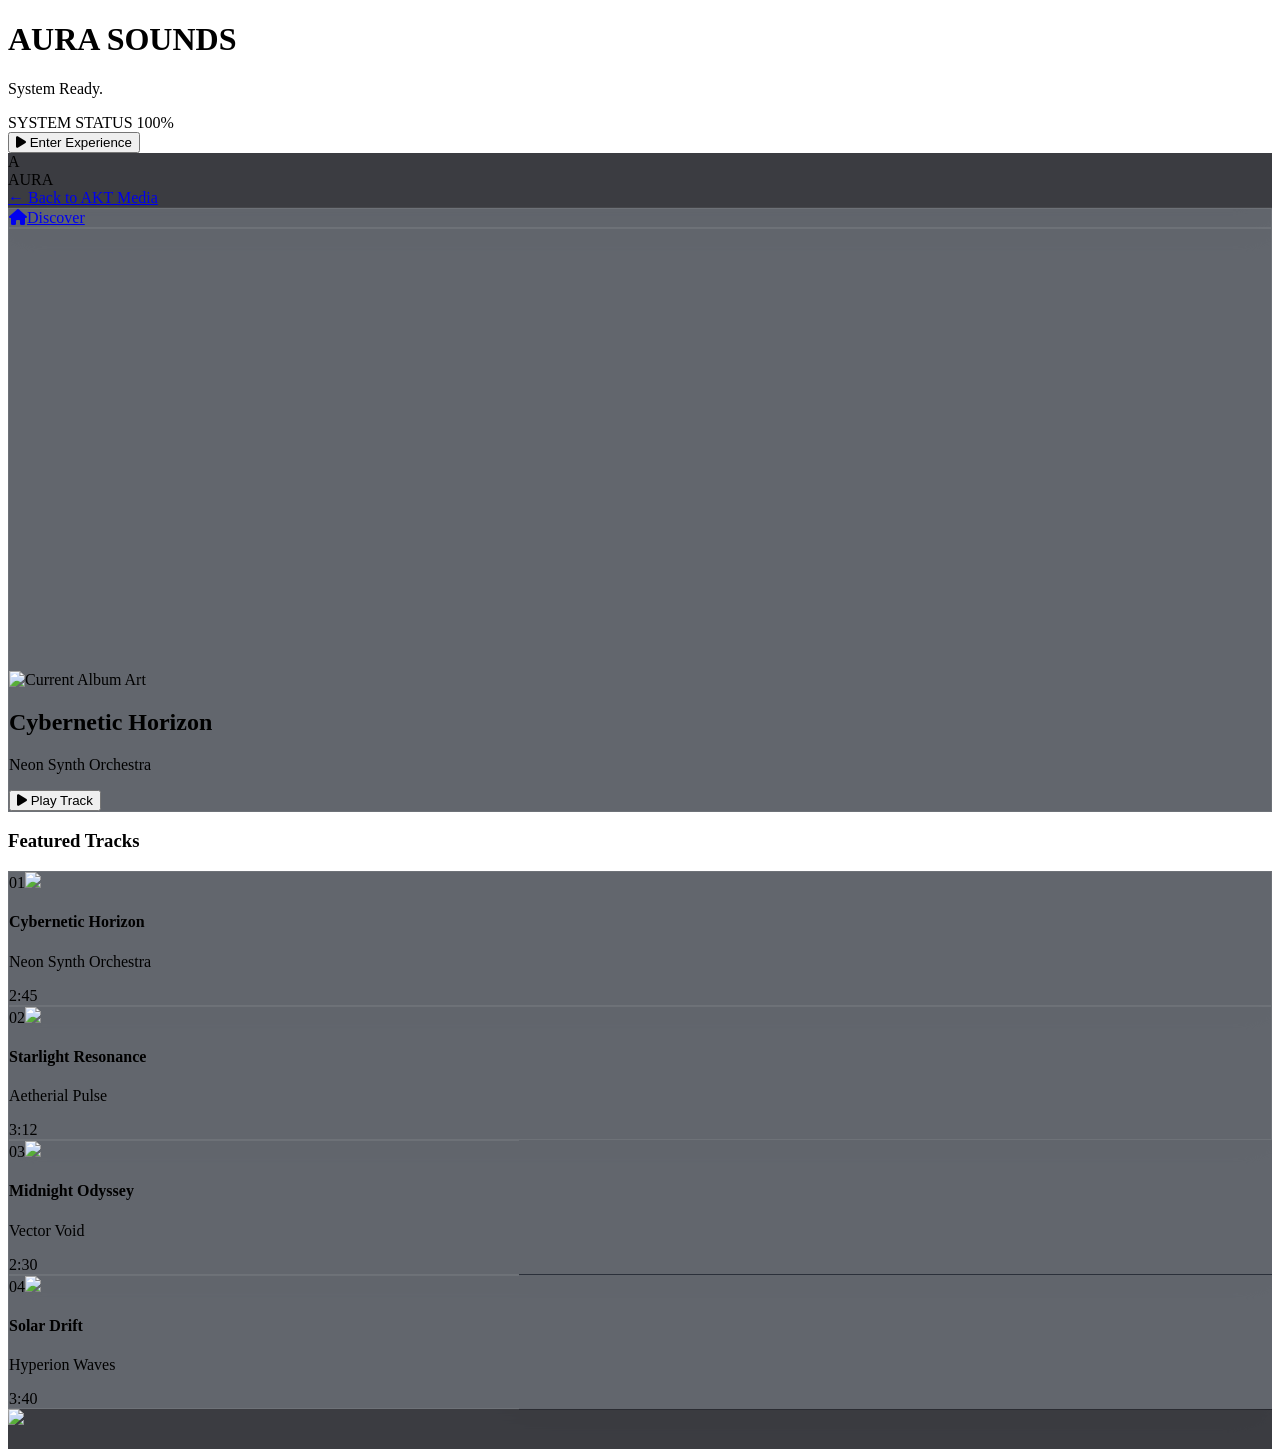
==== sample.html @ 7e00b852 "Add sample player" ====
﻿<!DOCTYPE html>
<html lang="en" class="h-full">
<head>
    <meta charset="UTF-8">
    <meta name="viewport" content="width=device-width, initial-scale=1.0">
    <title>AURA // Immersive Audio Portal</title>
    <script src="https://cdn.tailwindcss.com"></script>
    <link rel="stylesheet" href="https://cdnjs.cloudflare.com/ajax/libs/font-awesome/6.4.0/css/all.min.css">
    <link rel="preconnect" href="https://fonts.googleapis.com">
    <link rel="preconnect" href="https://fonts.gstatic.com" crossorigin>
    <link href="https://fonts.googleapis.com/css2?family=Plus+Jakarta+Sans:wght@300;400;500;600;700;800&display=swap" rel="stylesheet">
    <script>
        tailwind.config = {
            theme: {
                extend: {
                    colors: {
                        neonGreen: '#00ff88',
                        neonCyan: '#00e5ff',
                        neonPurple: '#a855f7',
                        darkBase: '#090a0f',
                        darkCard: 'rgba(18, 22, 36, 0.7)',
                    },
                    fontFamily: { sans: ['Plus Jakarta Sans', 'sans-serif'] },
                    animation: {
                        'spin-slow': 'spin 12s linear infinite',
                        'pulse-glow': 'pulseGlow 2s ease-in-out infinite alternate',
                    },
                    keyframes: {
                        pulseGlow: {
                            '0%': { filter: 'drop-shadow(0 0 10px rgba(0,255,136,0.3))' },
                            '100%': { filter: 'drop-shadow(0 0 25px rgba(0,229,255,0.8))' }
                        }
                    }
                }
            }
        }
    </script>
    <style>
        ::-webkit-scrollbar { width: 6px; }
        ::-webkit-scrollbar-track { background: rgba(10, 12, 18, 0.8); }
        ::-webkit-scrollbar-thumb { background: #1e293b; border-radius: 9999px; }
        ::-webkit-scrollbar-thumb:hover { background: #00ff88; }
        .glass-panel { background: rgba(15, 20, 32, 0.65); backdrop-filter: blur(16px); -webkit-backdrop-filter: blur(16px); border: 1px solid rgba(255, 255, 255, 0.08); }
        .glass-nav { background: rgba(10, 12, 18, 0.8); backdrop-filter: blur(20px); border-bottom: 1px solid rgba(255, 255, 255, 0.05); }
        .loader-bar { animation: equalizer 1s ease-in-out infinite alternate; }
        .loader-bar:nth-child(1) { animation-delay: 0.1s; }
        .loader-bar:nth-child(2) { animation-delay: 0.4s; }
        .loader-bar:nth-child(3) { animation-delay: 0.2s; }
        .loader-bar:nth-child(4) { animation-delay: 0.5s; }
        .loader-bar:nth-child(5) { animation-delay: 0.3s; }
        @keyframes equalizer { 0% { height: 12%; } 100% { height: 100%; } }
        .ambient-bg { position: fixed; width: 100vw; height: 100vh; top: 0; left: 0; z-index: 0; overflow: hidden; pointer-events: none; }
        .glow-orb { position: absolute; border-radius: 50%; filter: blur(100px); opacity: 0.15; }
        .paused-spin { animation-play-state: paused !important; }
        input[type="range"] { -webkit-appearance: none; background: rgba(255, 255, 255, 0.1); border-radius: 9999px; height: 4px; }
        input[type="range"]::-webkit-slider-thumb { -webkit-appearance: none; height: 12px; width: 12px; border-radius: 50%; background: #00ff88; cursor: pointer; box-shadow: 0 0 10px rgba(0, 255, 136, 0.8); }
    </style>
</head>
<body class="bg-darkBase text-slate-100 font-sans h-full overflow-hidden select-none">
    <!-- Ambient Background -->
    <div class="ambient-bg">
        <div id="orb-1" class="glow-orb bg-neonGreen w-[500px] h-[500px] -top-32 -left-32"></div>
        <div id="orb-2" class="glow-orb bg-neonCyan w-[600px] h-[600px] -bottom-32 -right-32"></div>
        <div id="orb-3" class="glow-orb bg-neonPurple w-[400px] h-[400px] top-1/2 left-1/2 -translate-x-1/2 -translate-y-1/2"></div>
    </div>
    <!-- Loading Overlay -->
    <div id="loading-overlay" class="fixed inset-0 z-50 flex flex-col items-center justify-center bg-darkBase/95 backdrop-blur-2xl transition-opacity duration-1000">
        <div class="relative flex flex-col items-center max-w-md w-full px-6">
            <div class="relative mb-10 flex items-center justify-center">
                <div class="absolute w-48 h-48 rounded-full border border-neonGreen/20 animate-ping opacity-75"></div>
                <div class="absolute w-64 h-64 rounded-full border border-neonCyan/20 animate-pulse"></div>
                <div id="loader-vinyl" class="relative w-40 h-40 rounded-full bg-slate-900 border-4 border-slate-800 shadow-2xl flex items-center justify-center animate-spin-slow shadow-[0_0_40px_rgba(0,255,136,0.15)]">
                    <div class="absolute inset-2 rounded-full border border-slate-800/80"></div>
                    <div class="absolute inset-5 rounded-full border border-slate-800/80"></div>
                    <div class="absolute inset-8 rounded-full border border-slate-800/80"></div>
                    <div class="absolute inset-11 rounded-full border border-slate-800/80"></div>
                    <div class="w-14 h-14 rounded-full bg-gradient-to-tr from-neonGreen to-neonCyan flex items-center justify-center p-0.5">
                        <div class="w-full h-full rounded-full bg-slate-950 flex items-center justify-center">
                            <div class="w-3 h-3 rounded-full bg-white"></div>
                        </div>
                    </div>
                </div>
                <div class="absolute bottom-[-15px] flex items-end justify-center gap-1.5 h-10 px-4 py-1 rounded-full bg-slate-950/80 border border-slate-800">
                    <div class="loader-bar w-1 bg-neonGreen rounded-full"></div>
                    <div class="loader-bar w-1 bg-neonCyan rounded-full"></div>
                    <div class="loader-bar w-1 bg-neonGreen rounded-full"></div>
                    <div class="loader-bar w-1 bg-neonPurple rounded-full"></div>
                    <div class="loader-bar w-1 bg-neonCyan rounded-full"></div>
                </div>
            </div>
            <h1 class="text-3xl font-extrabold tracking-widest text-transparent bg-clip-text bg-gradient-to-r from-neonGreen via-neonCyan to-white mb-2">AURA SOUNDS</h1>
            <p id="loader-status" class="text-xs uppercase tracking-widest text-slate-400 font-semibold mb-8">Synthesizing Audio Context...</p>
            <div class="w-full bg-slate-800/60 rounded-full h-2.5 mb-4 p-0.5 overflow-hidden border border-slate-700/50 shadow-inner">
                <div id="loader-progress-bar" class="bg-gradient-to-r from-neonGreen to-neonCyan h-full rounded-full w-0 transition-all duration-300 shadow-[0_0_12px_rgba(0,255,136,0.8)]"></div>
            </div>
            <div class="flex justify-between w-full text-xs font-mono text-slate-400 mb-8">
                <span>SYSTEM STATUS</span>
                <span id="loader-percentage" class="text-neonGreen font-bold">0%</span>
            </div>
            <button id="enter-btn" class="hidden opacity-0 transform translate-y-4 transition-all duration-500 w-full py-4 rounded-xl bg-gradient-to-r from-neonGreen to-neonCyan text-slate-950 font-bold tracking-wider uppercase shadow-[0_0_30px_rgba(0,255,136,0.4)] hover:shadow-[0_0_40px_rgba(0,229,255,0.7)] hover:scale-[1.02] active:scale-[0.98]">
                <i class="fa-solid fa-play mr-2"></i> Enter Experience
            </button>
        </div>
    </div>
    <!-- Main App -->
    <div id="app-container" class="relative z-10 flex flex-col h-screen opacity-0 transition-opacity duration-1000">
        <header class="glass-nav h-16 px-6 flex items-center justify-between shrink-0">
            <div class="flex items-center gap-3">
                <div class="w-8 h-8 rounded-lg bg-gradient-to-tr from-neonGreen to-neonCyan flex items-center justify-center text-slate-950 font-black text-sm">A</div>
                <span class="font-bold text-lg tracking-wider bg-clip-text text-transparent bg-gradient-to-r from-white to-slate-400">AURA</span>
            </div>
            <div class="flex items-center gap-4">
                <a href="/" class="text-xs text-slate-400 hover:text-neonGreen transition-colors">← Back to AKT Media</a>
            </div>
        </header>
        <div class="flex flex-1 overflow-hidden">
            <aside class="w-20 lg:w-64 glass-panel border-r-0 border-y-0 flex flex-col justify-between py-6 px-4 shrink-0">
                <nav class="space-y-2">
                    <a href="#" class="flex items-center gap-4 px-3 py-3 rounded-xl bg-gradient-to-r from-neonGreen/10 to-transparent text-neonGreen font-semibold border-l-2 border-neonGreen">
                        <i class="fa-solid fa-house text-lg w-6 text-center"></i><span class="hidden lg:inline text-sm">Discover</span>
                    </a>
                </nav>
            </aside>
            <main class="flex-1 overflow-y-auto p-4 md:p-8 space-y-8">
                <section class="relative rounded-3xl overflow-hidden glass-panel border border-slate-800/80 p-6 md:p-8 flex flex-col md:flex-row gap-8 items-center">
                    <canvas id="canvas-visualizer" class="absolute inset-0 w-full h-full pointer-events-none opacity-40 z-0"></canvas>
                    <div class="relative z-10 group shrink-0">
                        <div id="main-album-wrapper" class="relative w-48 h-48 md:w-56 md:h-56 rounded-2xl overflow-hidden shadow-[0_10px_30px_rgba(0,0,0,0.8)] border border-slate-700/50">
                            <img id="main-album-art" src="https://images.unsplash.com/photo-1614613535308-eb5fbd3d2c17?w=500&auto=format&fit=crop&q=80" alt="Current Album Art" class="w-full h-full object-cover">
                        </div>
                        <div id="hero-vinyl" class="absolute -right-8 top-1/2 -translate-y-1/2 w-44 h-44 rounded-full bg-slate-950 border-2 border-slate-800 -z-10 animate-spin-slow paused-spin hidden sm:block">
                            <div class="w-12 h-12 rounded-full bg-neonGreen/80 absolute top-1/2 left-1/2 -translate-x-1/2 -translate-y-1/2 border-2 border-slate-900"></div>
                        </div>
                    </div>
                    <div class="relative z-10 flex-1 text-center md:text-left space-y-3">
                        <h2 id="hero-track-title" class="text-2xl md:text-4xl font-extrabold tracking-tight text-white">Cybernetic Horizon</h2>
                        <p id="hero-track-artist" class="text-slate-400 font-medium text-sm md:text-base">Neon Synth Orchestra</p>
                        <button id="hero-action-play" class="px-6 py-3 rounded-full bg-gradient-to-r from-neonGreen to-neonCyan text-slate-950 font-bold text-xs uppercase tracking-wider shadow-[0_0_20px_rgba(0,255,136,0.3)]">
                            <i class="fa-solid fa-play mr-2"></i> Play Track
                        </button>
                    </div>
                </section>
                <section class="space-y-4">
                    <div class="flex items-center justify-between">
                        <h3 class="text-lg font-bold text-white tracking-wide">Featured Tracks</h3>
                    </div>
                    <div class="grid grid-cols-1 gap-2" id="playlist-container"></div>
                </section>
            </main>
        </div>
        <footer class="glass-nav h-24 px-4 md:px-8 flex items-center justify-between shrink-0 z-20 border-t border-slate-800/80">
            <div class="flex items-center gap-4 w-1/4 min-w-[180px]">
                <img id="player-thumb" src="https://images.unsplash.com/photo-1614613535308-eb5fbd3d2c17?w=150&auto=format&fit=crop&q=80" class="w-14 h-14 rounded-xl object-cover border border-slate-800 shrink-0">
                <div class="overflow-hidden">
                    <h4 id="player-title" class="text-sm font-bold text-white truncate">Cybernetic Horizon</h4>
                    <p id="player-artist" class="text-xs text-slate-400 truncate">Neon Synth Orchestra</p>
                </div>
            </div>
            <div class="flex flex-col items-center justify-center gap-2 w-2/4 max-w-xl">
                <div class="flex items-center gap-6">
                    <button id="prev-btn" class="text-slate-300 hover:text-white"><i class="fa-solid fa-backward-step"></i></button>
                    <button id="main-play-btn" class="w-11 h-11 rounded-full bg-gradient-to-r from-neonGreen to-neonCyan text-slate-950 flex items-center justify-center"><i class="fa-solid fa-play ml-0.5"></i></button>
                    <button id="next-btn" class="text-slate-300 hover:text-white"><i class="fa-solid fa-forward-step"></i></button>
                </div>
                <div class="flex items-center gap-3 w-full text-[11px] font-mono text-slate-400">
                    <span id="current-time">0:00</span>
                    <input id="seek-bar" type="range" min="0" max="100" value="0" class="w-full">
                    <span id="total-duration">0:00</span>
                </div>
            </div>
            <div class="flex items-center justify-end gap-3 w-1/4 min-w-[140px]">
                <button id="mute-btn" class="text-slate-400"><i id="volume-icon" class="fa-solid fa-volume-high"></i></button>
                <input id="volume-slider" type="range" min="0" max="1" step="0.01" value="0.7" class="w-20 hidden sm:block">
            </div>
        </footer>
    </div>
    <audio id="audio-player" crossorigin="anonymous"></audio>
    <script>
        const PLAYLIST = [
            { id: 1, title: "Cybernetic Horizon", artist: "Neon Synth Orchestra", duration: "2:45", cover: "https://images.unsplash.com/photo-1614613535308-eb5fbd3d2c17?w=600&auto=format&fit=crop&q=80", color: "#00ff88", src: "https://cdn.pixabay.com/download/audio/2022/03/15/audio_c8c8a73467.mp3?filename=synthwave-80s-110045.mp3" },
            { id: 2, title: "Starlight Resonance", artist: "Aetherial Pulse", duration: "3:12", cover: "https://images.unsplash.com/photo-1518709268805-4e9042af9f23?w=600&auto=format&fit=crop&q=80", color: "#00e5ff", src: "https://cdn.pixabay.com/download/audio/2022/01/18/audio_d0a13f69d2.mp3?filename=electronic-future-beats-117997.mp3" },
            { id: 3, title: "Midnight Odyssey", artist: "Vector Void", duration: "2:30", cover: "https://images.unsplash.com/photo-1508700115892-45ecd05ae2ad?w=600&auto=format&fit=crop&q=80", color: "#a855f7", src: "https://cdn.pixabay.com/download/audio/2022/10/14/audio_9939f792cb.mp3?filename=cyberpunk-2099-10701.mp3" },
            { id: 4, title: "Solar Drift", artist: "Hyperion Waves", duration: "3:40", cover: "https://images.unsplash.com/photo-1511671782779-c97d3d27a1d4?w=600&auto=format&fit=crop&q=80", color: "#ff007f", src: "https://cdn.pixabay.com/download/audio/2022/05/27/audio_1808fbf07a.mp3?filename=retrowave-synthwave-112574.mp3" }
        ];
        let currentTrackIndex=0,isPlaying=false,audioCtx=null,analyser=null,sourceNode=null,vizMode=0;
        const loadingOverlay=document.getElementById('loading-overlay'),loaderProgressBar=document.getElementById('loader-progress-bar'),loaderPercentage=document.getElementById('loader-percentage'),loaderStatus=document.getElementById('loader-status'),enterBtn=document.getElementById('enter-btn'),appContainer=document.getElementById('app-container'),audioPlayer=document.getElementById('audio-player'),mainPlayBtn=document.getElementById('main-play-btn'),heroActionPlay=document.getElementById('hero-action-play'),prevBtn=document.getElementById('prev-btn'),nextBtn=document.getElementById('next-btn'),seekBar=document.getElementById('seek-bar'),currentTimeEl=document.getElementById('current-time'),totalDurationEl=document.getElementById('total-duration'),volumeSlider=document.getElementById('volume-slider'),muteBtn=document.getElementById('mute-btn'),volumeIcon=document.getElementById('volume-icon'),mainAlbumArt=document.getElementById('main-album-art'),heroTrackTitle=document.getElementById('hero-track-title'),heroTrackArtist=document.getElementById('hero-track-artist'),playerThumb=document.getElementById('player-thumb'),playerTitle=document.getElementById('player-title'),playerArtist=document.getElementById('player-artist'),heroVinyl=document.getElementById('hero-vinyl'),canvas=document.getElementById('canvas-visualizer'),canvasCtx=canvas.getContext('2d');
        window.addEventListener('DOMContentLoaded',()=>{renderPlaylist();setupCanvasSize();runPreloader();});
        window.addEventListener('resize',setupCanvasSize);
        function runPreloader(){let p=0;const iv=setInterval(()=>{p+=Math.floor(Math.random()*10)+5;if(p>=100){p=100;clearInterval(iv);setTimeout(()=>{enterBtn.classList.remove('hidden');setTimeout(()=>enterBtn.classList.remove('opacity-0','translate-y-4'),50);},200);}loaderProgressBar.style.width=p+'%';loaderPercentage.textContent=p+'%';if(p<40)loaderStatus.textContent='Initializing Audio Engine...';else if(p<70)loaderStatus.textContent='Loading Tracks...';else loaderStatus.textContent='System Ready.';},80);}
        enterBtn.addEventListener('click',()=>{initAudio();loadingOverlay.classList.add('opacity-0');setTimeout(()=>{loadingOverlay.classList.add('hidden');appContainer.classList.remove('opacity-0');loadTrack(0);},800);});
        function initAudio(){if(!audioCtx){const AC=window.AudioContext||window.webkitAudioContext;audioCtx=new AC();analyser=audioCtx.createAnalyser();analyser.fftSize=128;sourceNode=audioCtx.createMediaElementSource(audioPlayer);sourceNode.connect(analyser);analyser.connect(audioCtx.destination);drawViz();}}
        function setupCanvasSize(){const c=canvas.parentElement;canvas.width=c.clientWidth;canvas.height=c.clientHeight;}
        function drawViz(){requestAnimationFrame(drawViz);if(!analyser)return;const buf=analyser.frequencyBinCount,data=new Uint8Array(buf);canvasCtx.clearRect(0,0,canvas.width,canvas.height);analyser.getByteFrequencyData(data);const w=(canvas.width/buf)*2.5;let x=0;for(let i=0;i<buf;i++){const h=(data[i]/255)*canvas.height*0.8;const g=canvasCtx.createLinearGradient(0,canvas.height,0,0);g.addColorStop(0,'rgba(9,10,15,0)');g.addColorStop(0.5,PLAYLIST[currentTrackIndex].color+'44');g.addColorStop(1,PLAYLIST[currentTrackIndex].color);canvasCtx.fillStyle=g;canvasCtx.fillRect(x,canvas.height-h,w-2,h);x+=w;}}
        function renderPlaylist(){document.getElementById('playlist-container').innerHTML=PLAYLIST.map((t,i)=>`<div onclick="selectTrack(${i})" class="track-row glass-panel flex items-center justify-between p-3.5 rounded-2xl cursor-pointer hover:bg-slate-800/50 transition-all border border-slate-800/60 ${i===currentTrackIndex?'border-neonGreen/40 bg-slate-800/40':''}"><div class="flex items-center gap-4"><span class="text-xs font-mono w-4 text-center ${i===currentTrackIndex?'text-neonGreen':'text-slate-500'}">0${i+1}</span><img src="${t.cover}" class="w-10 h-10 rounded-xl object-cover"><div><h4 class="text-sm font-bold ${i===currentTrackIndex?'text-neonGreen':'text-white'}">${t.title}</h4><p class="text-xs text-slate-400">${t.artist}</p></div></div><span class="text-xs font-mono text-slate-500">${t.duration}</span></div>`).join('');}
        function loadTrack(i){currentTrackIndex=i;const t=PLAYLIST[i];audioPlayer.src=t.src;mainAlbumArt.src=t.cover;playerThumb.src=t.cover;heroTrackTitle.textContent=t.title;heroTrackArtist.textContent=t.artist;playerTitle.textContent=t.title;playerArtist.textContent=t.artist;document.getElementById('orb-1').style.backgroundColor=t.color;renderPlaylist();}
        function togglePlay(){if(audioCtx&&audioCtx.state==='suspended')audioCtx.resume();if(isPlaying){audioPlayer.pause();isPlaying=false;updateIcons(false);heroVinyl.classList.add('paused-spin');}else{audioPlayer.play().then(()=>{isPlaying=true;updateIcons(true);heroVinyl.classList.remove('paused-spin');});}renderPlaylist();}
        function selectTrack(i){if(currentTrackIndex===i&&isPlaying)togglePlay();else{loadTrack(i);togglePlay();}}
        function updateIcons(p){const ic=p?'fa-pause':'fa-play';mainPlayBtn.innerHTML=`<i class="fa-solid ${ic} ${p?'':'ml-0.5'}"></i>`;heroActionPlay.innerHTML=`<i class="fa-solid ${ic} mr-2"></i> ${p?'Pause Track':'Play Track'}`;}
        mainPlayBtn.addEventListener('click',togglePlay);heroActionPlay.addEventListener('click',togglePlay);
        prevBtn.addEventListener('click',()=>{currentTrackIndex=(currentTrackIndex-1+PLAYLIST.length)%PLAYLIST.length;loadTrack(currentTrackIndex);if(isPlaying)audioPlayer.play();});
        nextBtn.addEventListener('click',()=>{currentTrackIndex=(currentTrackIndex+1)%PLAYLIST.length;loadTrack(currentTrackIndex);if(isPlaying)audioPlayer.play();});
        audioPlayer.addEventListener('timeupdate',()=>{if(!isNaN(audioPlayer.duration)){seekBar.value=(audioPlayer.currentTime/audioPlayer.duration)*100;currentTimeEl.textContent=formatTime(audioPlayer.currentTime);totalDurationEl.textContent=formatTime(audioPlayer.duration);}});
        seekBar.addEventListener('input',()=>{if(!isNaN(audioPlayer.duration))audioPlayer.currentTime=(seekBar.value/100)*audioPlayer.duration;});
        volumeSlider.addEventListener('input',e=>{audioPlayer.volume=e.target.value;updateVol(e.target.value);});
        muteBtn.addEventListener('click',()=>{if(audioPlayer.volume>0){audioPlayer.dataset.lv=audioPlayer.volume;audioPlayer.volume=0;volumeSlider.value=0;}else{const lv=audioPlayer.dataset.lv||0.7;audioPlayer.volume=lv;volumeSlider.value=lv;}updateVol(audioPlayer.volume);});
        function updateVol(v){if(v==0)volumeIcon.className='fa-solid fa-volume-xmark';else if(v<0.5)volumeIcon.className='fa-solid fa-volume-low';else volumeIcon.className='fa-solid fa-volume-high';}
        function formatTime(s){const m=Math.floor(s/60),sec=Math.floor(s%60);return m+':'+(sec<10?'0':'')+sec;}
        audioPlayer.addEventListener('ended',()=>nextBtn.click());
    </script>
</body>
</html>
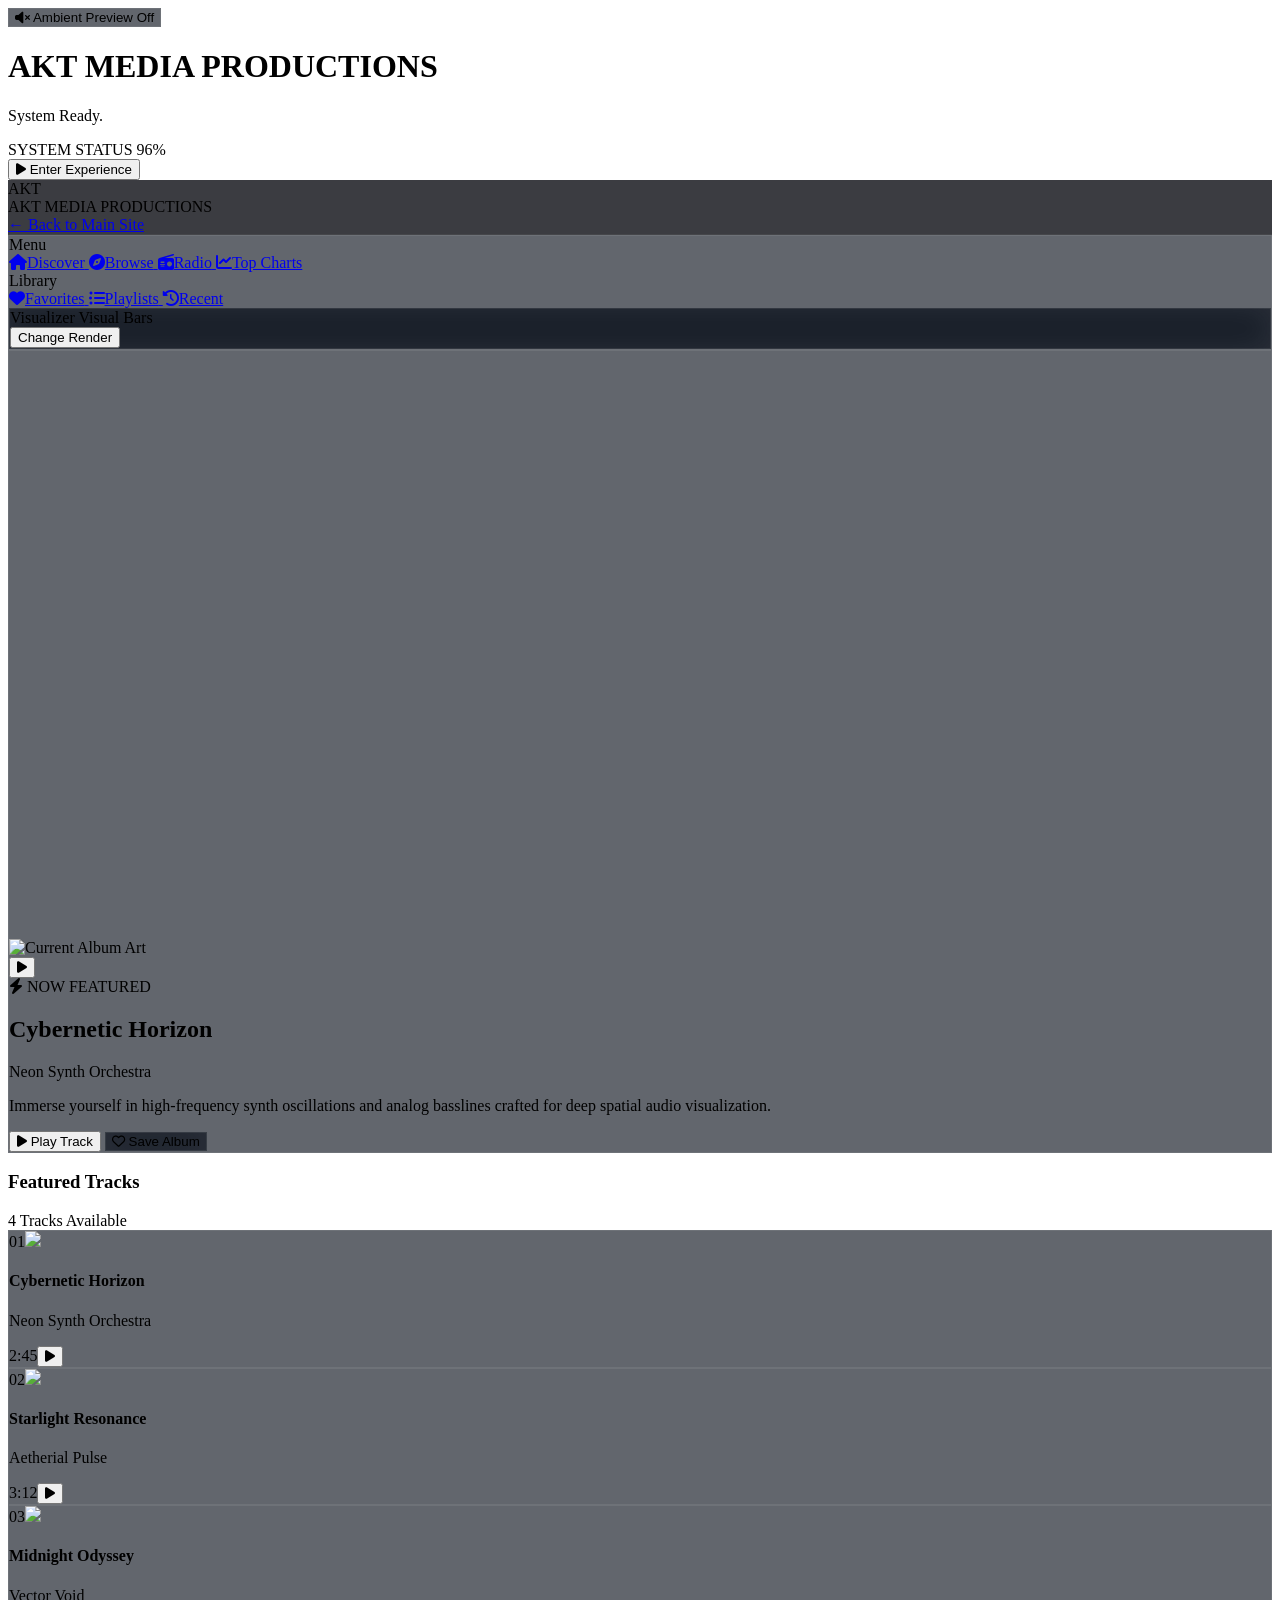
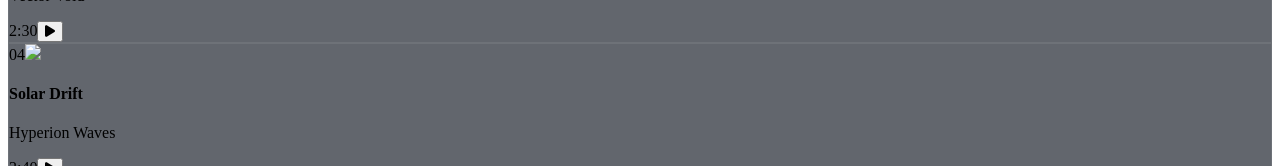
==== commit 515c38d1: "Rename and expand AKT Media Productions sample player" ====
--- a/sample.html
+++ b/sample.html
@@ -3,7 +3,7 @@
 <head>
     <meta charset="UTF-8">
     <meta name="viewport" content="width=device-width, initial-scale=1.0">
-    <title>AURA // Immersive Audio Portal</title>
+    <title>AKT MEDIA PRODUCTIONS // Immersive Audio Portal</title>
     <script src="https://cdn.tailwindcss.com"></script>
     <link rel="stylesheet" href="https://cdnjs.cloudflare.com/ajax/libs/font-awesome/6.4.0/css/all.min.css">
     <link rel="preconnect" href="https://fonts.googleapis.com">
@@ -50,21 +50,25 @@
         .loader-bar:nth-child(5) { animation-delay: 0.3s; }
         @keyframes equalizer { 0% { height: 12%; } 100% { height: 100%; } }
         .ambient-bg { position: fixed; width: 100vw; height: 100vh; top: 0; left: 0; z-index: 0; overflow: hidden; pointer-events: none; }
-        .glow-orb { position: absolute; border-radius: 50%; filter: blur(100px); opacity: 0.15; }
+        .glow-orb { position: absolute; border-radius: 50%; filter: blur(100px); opacity: 0.15; transition: all 1s ease; }
         .paused-spin { animation-play-state: paused !important; }
         input[type="range"] { -webkit-appearance: none; background: rgba(255, 255, 255, 0.1); border-radius: 9999px; height: 4px; }
-        input[type="range"]::-webkit-slider-thumb { -webkit-appearance: none; height: 12px; width: 12px; border-radius: 50%; background: #00ff88; cursor: pointer; box-shadow: 0 0 10px rgba(0, 255, 136, 0.8); }
+        input[type="range"]::-webkit-slider-thumb { -webkit-appearance: none; height: 12px; width: 12px; border-radius: 50%; background: #00ff88; cursor: pointer; box-shadow: 0 0 10px rgba(0, 255, 136, 0.8); transition: transform 0.1s; }
+        input[type="range"]::-webkit-slider-thumb:hover { transform: scale(1.3); }
     </style>
 </head>
 <body class="bg-darkBase text-slate-100 font-sans h-full overflow-hidden select-none">
-    <!-- Ambient Background -->
     <div class="ambient-bg">
         <div id="orb-1" class="glow-orb bg-neonGreen w-[500px] h-[500px] -top-32 -left-32"></div>
         <div id="orb-2" class="glow-orb bg-neonCyan w-[600px] h-[600px] -bottom-32 -right-32"></div>
         <div id="orb-3" class="glow-orb bg-neonPurple w-[400px] h-[400px] top-1/2 left-1/2 -translate-x-1/2 -translate-y-1/2"></div>
     </div>
-    <!-- Loading Overlay -->
+
     <div id="loading-overlay" class="fixed inset-0 z-50 flex flex-col items-center justify-center bg-darkBase/95 backdrop-blur-2xl transition-opacity duration-1000">
+        <button id="ambient-toggle-btn" class="absolute top-8 right-8 flex items-center gap-2 px-4 py-2 rounded-full glass-panel text-xs text-slate-400 hover:text-neonGreen transition-colors border border-slate-700/50">
+            <i class="fa-solid fa-volume-xmark" id="ambient-icon"></i>
+            <span id="ambient-text">Ambient Preview Off</span>
+        </button>
         <div class="relative flex flex-col items-center max-w-md w-full px-6">
             <div class="relative mb-10 flex items-center justify-center">
                 <div class="absolute w-48 h-48 rounded-full border border-neonGreen/20 animate-ping opacity-75"></div>
@@ -75,9 +79,7 @@
                     <div class="absolute inset-8 rounded-full border border-slate-800/80"></div>
                     <div class="absolute inset-11 rounded-full border border-slate-800/80"></div>
                     <div class="w-14 h-14 rounded-full bg-gradient-to-tr from-neonGreen to-neonCyan flex items-center justify-center p-0.5">
-                        <div class="w-full h-full rounded-full bg-slate-950 flex items-center justify-center">
-                            <div class="w-3 h-3 rounded-full bg-white"></div>
-                        </div>
+                        <div class="w-full h-full rounded-full bg-slate-950 flex items-center justify-center"><div class="w-3 h-3 rounded-full bg-white"></div></div>
                     </div>
                 </div>
                 <div class="absolute bottom-[-15px] flex items-end justify-center gap-1.5 h-10 px-4 py-1 rounded-full bg-slate-950/80 border border-slate-800">
@@ -88,7 +90,7 @@
                     <div class="loader-bar w-1 bg-neonCyan rounded-full"></div>
                 </div>
             </div>
-            <h1 class="text-3xl font-extrabold tracking-widest text-transparent bg-clip-text bg-gradient-to-r from-neonGreen via-neonCyan to-white mb-2">AURA SOUNDS</h1>
+            <h1 class="text-3xl font-extrabold tracking-widest text-transparent bg-clip-text bg-gradient-to-r from-neonGreen via-neonCyan to-white mb-2">AKT MEDIA PRODUCTIONS</h1>
             <p id="loader-status" class="text-xs uppercase tracking-widest text-slate-400 font-semibold mb-8">Synthesizing Audio Context...</p>
             <div class="w-full bg-slate-800/60 rounded-full h-2.5 mb-4 p-0.5 overflow-hidden border border-slate-700/50 shadow-inner">
                 <div id="loader-progress-bar" class="bg-gradient-to-r from-neonGreen to-neonCyan h-full rounded-full w-0 transition-all duration-300 shadow-[0_0_12px_rgba(0,255,136,0.8)]"></div>
@@ -102,65 +104,115 @@
             </button>
         </div>
     </div>
-    <!-- Main App -->
+
     <div id="app-container" class="relative z-10 flex flex-col h-screen opacity-0 transition-opacity duration-1000">
         <header class="glass-nav h-16 px-6 flex items-center justify-between shrink-0">
             <div class="flex items-center gap-3">
-                <div class="w-8 h-8 rounded-lg bg-gradient-to-tr from-neonGreen to-neonCyan flex items-center justify-center text-slate-950 font-black text-sm">A</div>
-                <span class="font-bold text-lg tracking-wider bg-clip-text text-transparent bg-gradient-to-r from-white to-slate-400">AURA</span>
+                <div class="w-8 h-8 rounded-lg bg-gradient-to-tr from-neonGreen to-neonCyan flex items-center justify-center text-slate-950 font-black text-sm">AKT</div>
+                <span class="font-bold text-lg tracking-wider bg-clip-text text-transparent bg-gradient-to-r from-white to-slate-400">AKT MEDIA PRODUCTIONS</span>
             </div>
             <div class="flex items-center gap-4">
-                <a href="/" class="text-xs text-slate-400 hover:text-neonGreen transition-colors">← Back to AKT Media</a>
+                <a href="/" class="text-xs text-slate-400 hover:text-neonGreen transition-colors">← Back to Main Site</a>
             </div>
         </header>
+
         <div class="flex flex-1 overflow-hidden">
             <aside class="w-20 lg:w-64 glass-panel border-r-0 border-y-0 flex flex-col justify-between py-6 px-4 shrink-0">
-                <nav class="space-y-2">
-                    <a href="#" class="flex items-center gap-4 px-3 py-3 rounded-xl bg-gradient-to-r from-neonGreen/10 to-transparent text-neonGreen font-semibold border-l-2 border-neonGreen">
-                        <i class="fa-solid fa-house text-lg w-6 text-center"></i><span class="hidden lg:inline text-sm">Discover</span>
-                    </a>
-                </nav>
+                <div class="space-y-6">
+                    <div class="px-2 text-slate-400 uppercase text-[10px] font-extrabold tracking-widest hidden lg:block">Menu</div>
+                    <nav class="space-y-2">
+                        <a href="#" class="flex items-center gap-4 px-3 py-3 rounded-xl bg-gradient-to-r from-neonGreen/10 to-transparent text-neonGreen font-semibold border-l-2 border-neonGreen">
+                            <i class="fa-solid fa-house text-lg w-6 text-center"></i><span class="hidden lg:inline text-sm">Discover</span>
+                        </a>
+                        <a href="#" class="flex items-center gap-4 px-3 py-3 rounded-xl text-slate-400 hover:text-white hover:bg-slate-800/30 transition-all">
+                            <i class="fa-solid fa-compass text-lg w-6 text-center"></i><span class="hidden lg:inline text-sm">Browse</span>
+                        </a>
+                        <a href="#" class="flex items-center gap-4 px-3 py-3 rounded-xl text-slate-400 hover:text-white hover:bg-slate-800/30 transition-all">
+                            <i class="fa-solid fa-radio text-lg w-6 text-center"></i><span class="hidden lg:inline text-sm">Radio</span>
+                        </a>
+                        <a href="#" class="flex items-center gap-4 px-3 py-3 rounded-xl text-slate-400 hover:text-white hover:bg-slate-800/30 transition-all">
+                            <i class="fa-solid fa-chart-line text-lg w-6 text-center"></i><span class="hidden lg:inline text-sm">Top Charts</span>
+                        </a>
+                    </nav>
+                    <div class="pt-4 px-2 text-slate-400 uppercase text-[10px] font-extrabold tracking-widest hidden lg:block">Library</div>
+                    <nav class="space-y-2">
+                        <a href="#" class="flex items-center gap-4 px-3 py-3 rounded-xl text-slate-400 hover:text-white hover:bg-slate-800/30 transition-all">
+                            <i class="fa-solid fa-heart text-lg w-6 text-center"></i><span class="hidden lg:inline text-sm">Favorites</span>
+                        </a>
+                        <a href="#" class="flex items-center gap-4 px-3 py-3 rounded-xl text-slate-400 hover:text-white hover:bg-slate-800/30 transition-all">
+                            <i class="fa-solid fa-list-ul text-lg w-6 text-center"></i><span class="hidden lg:inline text-sm">Playlists</span>
+                        </a>
+                        <a href="#" class="flex items-center gap-4 px-3 py-3 rounded-xl text-slate-400 hover:text-white hover:bg-slate-800/30 transition-all">
+                            <i class="fa-solid fa-clock-rotate-left text-lg w-6 text-center"></i><span class="hidden lg:inline text-sm">Recent</span>
+                        </a>
+                    </nav>
+                </div>
+                <div class="glass-panel p-3 rounded-xl border border-slate-800 hidden lg:block">
+                    <div class="flex items-center justify-between text-xs mb-2">
+                        <span class="text-slate-400">Visualizer Visual</span>
+                        <span id="viz-mode-name" class="text-neonCyan font-bold">Bars</span>
+                    </div>
+                    <button id="toggle-viz-mode" class="w-full py-1.5 rounded-lg bg-slate-800 hover:bg-slate-700 text-slate-300 text-xs transition-colors">Change Render</button>
+                </div>
             </aside>
+
             <main class="flex-1 overflow-y-auto p-4 md:p-8 space-y-8">
                 <section class="relative rounded-3xl overflow-hidden glass-panel border border-slate-800/80 p-6 md:p-8 flex flex-col md:flex-row gap-8 items-center">
                     <canvas id="canvas-visualizer" class="absolute inset-0 w-full h-full pointer-events-none opacity-40 z-0"></canvas>
                     <div class="relative z-10 group shrink-0">
                         <div id="main-album-wrapper" class="relative w-48 h-48 md:w-56 md:h-56 rounded-2xl overflow-hidden shadow-[0_10px_30px_rgba(0,0,0,0.8)] border border-slate-700/50">
-                            <img id="main-album-art" src="https://images.unsplash.com/photo-1614613535308-eb5fbd3d2c17?w=500&auto=format&fit=crop&q=80" alt="Current Album Art" class="w-full h-full object-cover">
-                        </div>
-                        <div id="hero-vinyl" class="absolute -right-8 top-1/2 -translate-y-1/2 w-44 h-44 rounded-full bg-slate-950 border-2 border-slate-800 -z-10 animate-spin-slow paused-spin hidden sm:block">
+                            <img id="main-album-art" src="https://images.unsplash.com/photo-1614613535308-eb5fbd3d2c17?w=500&auto=format&fit=crop&q=80" alt="Current Album Art" class="w-full h-full object-cover transition-transform duration-700 group-hover:scale-105">
+                            <div class="absolute inset-0 bg-slate-950/40 opacity-0 group-hover:opacity-100 transition-opacity flex items-center justify-center">
+                                <button id="hero-play-btn" class="w-14 h-14 rounded-full bg-neonGreen text-slate-950 flex items-center justify-center shadow-lg hover:scale-110 transition-transform"><i class="fa-solid fa-play text-xl ml-1"></i></button>
+                            </div>
+                        </div>
+                        <div id="hero-vinyl" class="absolute -right-8 top-1/2 -translate-y-1/2 w-44 h-44 rounded-full bg-slate-950 border-2 border-slate-800 -z-10 animate-spin-slow paused-spin hidden sm:block shadow-xl">
+                            <div class="absolute inset-2 rounded-full border border-slate-800/60"></div>
+                            <div class="absolute inset-6 rounded-full border border-slate-800/60"></div>
+                            <div class="absolute inset-10 rounded-full border border-slate-800/60"></div>
                             <div class="w-12 h-12 rounded-full bg-neonGreen/80 absolute top-1/2 left-1/2 -translate-x-1/2 -translate-y-1/2 border-2 border-slate-900"></div>
                         </div>
                     </div>
                     <div class="relative z-10 flex-1 text-center md:text-left space-y-3">
+                        <div class="inline-flex items-center gap-2 px-3 py-1 rounded-full bg-neonGreen/10 border border-neonGreen/30 text-neonGreen text-xs font-semibold">
+                            <i class="fa-solid fa-bolt"></i> NOW FEATURED
+                        </div>
                         <h2 id="hero-track-title" class="text-2xl md:text-4xl font-extrabold tracking-tight text-white">Cybernetic Horizon</h2>
                         <p id="hero-track-artist" class="text-slate-400 font-medium text-sm md:text-base">Neon Synth Orchestra</p>
-                        <button id="hero-action-play" class="px-6 py-3 rounded-full bg-gradient-to-r from-neonGreen to-neonCyan text-slate-950 font-bold text-xs uppercase tracking-wider shadow-[0_0_20px_rgba(0,255,136,0.3)]">
-                            <i class="fa-solid fa-play mr-2"></i> Play Track
-                        </button>
+                        <p class="text-xs text-slate-500 max-w-lg hidden md:block">Immerse yourself in high-frequency synth oscillations and analog basslines crafted for deep spatial audio visualization.</p>
+                        <div class="pt-2 flex flex-wrap items-center justify-center md:justify-start gap-4">
+                            <button id="hero-action-play" class="px-6 py-3 rounded-full bg-gradient-to-r from-neonGreen to-neonCyan text-slate-950 font-bold text-xs uppercase tracking-wider shadow-[0_0_20px_rgba(0,255,136,0.3)] hover:shadow-[0_0_30px_rgba(0,229,255,0.6)] hover:scale-105 transition-all"><i class="fa-solid fa-play mr-2"></i> Play Track</button>
+                            <button class="px-6 py-3 rounded-full glass-panel border border-slate-700 text-white font-bold text-xs uppercase tracking-wider hover:bg-slate-800 transition-all"><i class="fa-regular fa-heart mr-2"></i> Save Album</button>
+                        </div>
                     </div>
                 </section>
+
                 <section class="space-y-4">
                     <div class="flex items-center justify-between">
                         <h3 class="text-lg font-bold text-white tracking-wide">Featured Tracks</h3>
+                        <span class="text-xs text-slate-400">4 Tracks Available</span>
                     </div>
                     <div class="grid grid-cols-1 gap-2" id="playlist-container"></div>
                 </section>
             </main>
         </div>
+
         <footer class="glass-nav h-24 px-4 md:px-8 flex items-center justify-between shrink-0 z-20 border-t border-slate-800/80">
             <div class="flex items-center gap-4 w-1/4 min-w-[180px]">
-                <img id="player-thumb" src="https://images.unsplash.com/photo-1614613535308-eb5fbd3d2c17?w=150&auto=format&fit=crop&q=80" class="w-14 h-14 rounded-xl object-cover border border-slate-800 shrink-0">
+                <img id="player-thumb" src="https://images.unsplash.com/photo-1614613535308-eb5fbd3d2c17?w=150&auto=format&fit=crop&q=80" class="w-14 h-14 rounded-xl object-cover border border-slate-800 shadow-md shrink-0" alt="Current Track">
                 <div class="overflow-hidden">
                     <h4 id="player-title" class="text-sm font-bold text-white truncate">Cybernetic Horizon</h4>
                     <p id="player-artist" class="text-xs text-slate-400 truncate">Neon Synth Orchestra</p>
                 </div>
+                <button class="text-slate-500 hover:text-neonGreen transition-colors hidden sm:block"><i class="fa-regular fa-heart"></i></button>
             </div>
             <div class="flex flex-col items-center justify-center gap-2 w-2/4 max-w-xl">
                 <div class="flex items-center gap-6">
-                    <button id="prev-btn" class="text-slate-300 hover:text-white"><i class="fa-solid fa-backward-step"></i></button>
-                    <button id="main-play-btn" class="w-11 h-11 rounded-full bg-gradient-to-r from-neonGreen to-neonCyan text-slate-950 flex items-center justify-center"><i class="fa-solid fa-play ml-0.5"></i></button>
-                    <button id="next-btn" class="text-slate-300 hover:text-white"><i class="fa-solid fa-forward-step"></i></button>
+                    <button id="shuffle-btn" class="text-slate-500 hover:text-neonGreen transition-colors text-sm"><i class="fa-solid fa-shuffle"></i></button>
+                    <button id="prev-btn" class="text-slate-300 hover:text-white transition-colors text-lg"><i class="fa-solid fa-backward-step"></i></button>
+                    <button id="main-play-btn" class="w-11 h-11 rounded-full bg-gradient-to-r from-neonGreen to-neonCyan text-slate-950 flex items-center justify-center shadow-[0_0_15px_rgba(0,255,136,0.4)] hover:scale-105 transition-transform"><i class="fa-solid fa-play text-base ml-0.5"></i></button>
+                    <button id="next-btn" class="text-slate-300 hover:text-white transition-colors text-lg"><i class="fa-solid fa-forward-step"></i></button>
+                    <button id="repeat-btn" class="text-slate-500 hover:text-neonGreen transition-colors text-sm"><i class="fa-solid fa-repeat"></i></button>
                 </div>
                 <div class="flex items-center gap-3 w-full text-[11px] font-mono text-slate-400">
                     <span id="current-time">0:00</span>
@@ -169,12 +221,14 @@
                 </div>
             </div>
             <div class="flex items-center justify-end gap-3 w-1/4 min-w-[140px]">
-                <button id="mute-btn" class="text-slate-400"><i id="volume-icon" class="fa-solid fa-volume-high"></i></button>
+                <button id="mute-btn" class="text-slate-400 hover:text-neonGreen transition-colors text-sm"><i id="volume-icon" class="fa-solid fa-volume-high"></i></button>
                 <input id="volume-slider" type="range" min="0" max="1" step="0.01" value="0.7" class="w-20 hidden sm:block">
             </div>
         </footer>
     </div>
+
     <audio id="audio-player" crossorigin="anonymous"></audio>
+
     <script>
         const PLAYLIST = [
             { id: 1, title: "Cybernetic Horizon", artist: "Neon Synth Orchestra", duration: "2:45", cover: "https://images.unsplash.com/photo-1614613535308-eb5fbd3d2c17?w=600&auto=format&fit=crop&q=80", color: "#00ff88", src: "https://cdn.pixabay.com/download/audio/2022/03/15/audio_c8c8a73467.mp3?filename=synthwave-80s-110045.mp3" },
@@ -182,29 +236,34 @@
             { id: 3, title: "Midnight Odyssey", artist: "Vector Void", duration: "2:30", cover: "https://images.unsplash.com/photo-1508700115892-45ecd05ae2ad?w=600&auto=format&fit=crop&q=80", color: "#a855f7", src: "https://cdn.pixabay.com/download/audio/2022/10/14/audio_9939f792cb.mp3?filename=cyberpunk-2099-10701.mp3" },
             { id: 4, title: "Solar Drift", artist: "Hyperion Waves", duration: "3:40", cover: "https://images.unsplash.com/photo-1511671782779-c97d3d27a1d4?w=600&auto=format&fit=crop&q=80", color: "#ff007f", src: "https://cdn.pixabay.com/download/audio/2022/05/27/audio_1808fbf07a.mp3?filename=retrowave-synthwave-112574.mp3" }
         ];
-        let currentTrackIndex=0,isPlaying=false,audioCtx=null,analyser=null,sourceNode=null,vizMode=0;
-        const loadingOverlay=document.getElementById('loading-overlay'),loaderProgressBar=document.getElementById('loader-progress-bar'),loaderPercentage=document.getElementById('loader-percentage'),loaderStatus=document.getElementById('loader-status'),enterBtn=document.getElementById('enter-btn'),appContainer=document.getElementById('app-container'),audioPlayer=document.getElementById('audio-player'),mainPlayBtn=document.getElementById('main-play-btn'),heroActionPlay=document.getElementById('hero-action-play'),prevBtn=document.getElementById('prev-btn'),nextBtn=document.getElementById('next-btn'),seekBar=document.getElementById('seek-bar'),currentTimeEl=document.getElementById('current-time'),totalDurationEl=document.getElementById('total-duration'),volumeSlider=document.getElementById('volume-slider'),muteBtn=document.getElementById('mute-btn'),volumeIcon=document.getElementById('volume-icon'),mainAlbumArt=document.getElementById('main-album-art'),heroTrackTitle=document.getElementById('hero-track-title'),heroTrackArtist=document.getElementById('hero-track-artist'),playerThumb=document.getElementById('player-thumb'),playerTitle=document.getElementById('player-title'),playerArtist=document.getElementById('player-artist'),heroVinyl=document.getElementById('hero-vinyl'),canvas=document.getElementById('canvas-visualizer'),canvasCtx=canvas.getContext('2d');
-        window.addEventListener('DOMContentLoaded',()=>{renderPlaylist();setupCanvasSize();runPreloader();});
-        window.addEventListener('resize',setupCanvasSize);
-        function runPreloader(){let p=0;const iv=setInterval(()=>{p+=Math.floor(Math.random()*10)+5;if(p>=100){p=100;clearInterval(iv);setTimeout(()=>{enterBtn.classList.remove('hidden');setTimeout(()=>enterBtn.classList.remove('opacity-0','translate-y-4'),50);},200);}loaderProgressBar.style.width=p+'%';loaderPercentage.textContent=p+'%';if(p<40)loaderStatus.textContent='Initializing Audio Engine...';else if(p<70)loaderStatus.textContent='Loading Tracks...';else loaderStatus.textContent='System Ready.';},80);}
-        enterBtn.addEventListener('click',()=>{initAudio();loadingOverlay.classList.add('opacity-0');setTimeout(()=>{loadingOverlay.classList.add('hidden');appContainer.classList.remove('opacity-0');loadTrack(0);},800);});
-        function initAudio(){if(!audioCtx){const AC=window.AudioContext||window.webkitAudioContext;audioCtx=new AC();analyser=audioCtx.createAnalyser();analyser.fftSize=128;sourceNode=audioCtx.createMediaElementSource(audioPlayer);sourceNode.connect(analyser);analyser.connect(audioCtx.destination);drawViz();}}
-        function setupCanvasSize(){const c=canvas.parentElement;canvas.width=c.clientWidth;canvas.height=c.clientHeight;}
-        function drawViz(){requestAnimationFrame(drawViz);if(!analyser)return;const buf=analyser.frequencyBinCount,data=new Uint8Array(buf);canvasCtx.clearRect(0,0,canvas.width,canvas.height);analyser.getByteFrequencyData(data);const w=(canvas.width/buf)*2.5;let x=0;for(let i=0;i<buf;i++){const h=(data[i]/255)*canvas.height*0.8;const g=canvasCtx.createLinearGradient(0,canvas.height,0,0);g.addColorStop(0,'rgba(9,10,15,0)');g.addColorStop(0.5,PLAYLIST[currentTrackIndex].color+'44');g.addColorStop(1,PLAYLIST[currentTrackIndex].color);canvasCtx.fillStyle=g;canvasCtx.fillRect(x,canvas.height-h,w-2,h);x+=w;}}
-        function renderPlaylist(){document.getElementById('playlist-container').innerHTML=PLAYLIST.map((t,i)=>`<div onclick="selectTrack(${i})" class="track-row glass-panel flex items-center justify-between p-3.5 rounded-2xl cursor-pointer hover:bg-slate-800/50 transition-all border border-slate-800/60 ${i===currentTrackIndex?'border-neonGreen/40 bg-slate-800/40':''}"><div class="flex items-center gap-4"><span class="text-xs font-mono w-4 text-center ${i===currentTrackIndex?'text-neonGreen':'text-slate-500'}">0${i+1}</span><img src="${t.cover}" class="w-10 h-10 rounded-xl object-cover"><div><h4 class="text-sm font-bold ${i===currentTrackIndex?'text-neonGreen':'text-white'}">${t.title}</h4><p class="text-xs text-slate-400">${t.artist}</p></div></div><span class="text-xs font-mono text-slate-500">${t.duration}</span></div>`).join('');}
-        function loadTrack(i){currentTrackIndex=i;const t=PLAYLIST[i];audioPlayer.src=t.src;mainAlbumArt.src=t.cover;playerThumb.src=t.cover;heroTrackTitle.textContent=t.title;heroTrackArtist.textContent=t.artist;playerTitle.textContent=t.title;playerArtist.textContent=t.artist;document.getElementById('orb-1').style.backgroundColor=t.color;renderPlaylist();}
-        function togglePlay(){if(audioCtx&&audioCtx.state==='suspended')audioCtx.resume();if(isPlaying){audioPlayer.pause();isPlaying=false;updateIcons(false);heroVinyl.classList.add('paused-spin');}else{audioPlayer.play().then(()=>{isPlaying=true;updateIcons(true);heroVinyl.classList.remove('paused-spin');});}renderPlaylist();}
-        function selectTrack(i){if(currentTrackIndex===i&&isPlaying)togglePlay();else{loadTrack(i);togglePlay();}}
-        function updateIcons(p){const ic=p?'fa-pause':'fa-play';mainPlayBtn.innerHTML=`<i class="fa-solid ${ic} ${p?'':'ml-0.5'}"></i>`;heroActionPlay.innerHTML=`<i class="fa-solid ${ic} mr-2"></i> ${p?'Pause Track':'Play Track'}`;}
-        mainPlayBtn.addEventListener('click',togglePlay);heroActionPlay.addEventListener('click',togglePlay);
-        prevBtn.addEventListener('click',()=>{currentTrackIndex=(currentTrackIndex-1+PLAYLIST.length)%PLAYLIST.length;loadTrack(currentTrackIndex);if(isPlaying)audioPlayer.play();});
-        nextBtn.addEventListener('click',()=>{currentTrackIndex=(currentTrackIndex+1)%PLAYLIST.length;loadTrack(currentTrackIndex);if(isPlaying)audioPlayer.play();});
-        audioPlayer.addEventListener('timeupdate',()=>{if(!isNaN(audioPlayer.duration)){seekBar.value=(audioPlayer.currentTime/audioPlayer.duration)*100;currentTimeEl.textContent=formatTime(audioPlayer.currentTime);totalDurationEl.textContent=formatTime(audioPlayer.duration);}});
-        seekBar.addEventListener('input',()=>{if(!isNaN(audioPlayer.duration))audioPlayer.currentTime=(seekBar.value/100)*audioPlayer.duration;});
-        volumeSlider.addEventListener('input',e=>{audioPlayer.volume=e.target.value;updateVol(e.target.value);});
-        muteBtn.addEventListener('click',()=>{if(audioPlayer.volume>0){audioPlayer.dataset.lv=audioPlayer.volume;audioPlayer.volume=0;volumeSlider.value=0;}else{const lv=audioPlayer.dataset.lv||0.7;audioPlayer.volume=lv;volumeSlider.value=lv;}updateVol(audioPlayer.volume);});
-        function updateVol(v){if(v==0)volumeIcon.className='fa-solid fa-volume-xmark';else if(v<0.5)volumeIcon.className='fa-solid fa-volume-low';else volumeIcon.className='fa-solid fa-volume-high';}
-        function formatTime(s){const m=Math.floor(s/60),sec=Math.floor(s%60);return m+':'+(sec<10?'0':'')+sec;}
+        let currentTrackIndex = 0, isPlaying = false, audioCtx = null, analyser = null, sourceNode = null, vizMode = 0, synthOscillator = null, ambientActive = false;
+        const loadingOverlay = document.getElementById('loading-overlay'), loaderProgressBar = document.getElementById('loader-progress-bar'), loaderPercentage = document.getElementById('loader-percentage'), loaderStatus = document.getElementById('loader-status'), enterBtn = document.getElementById('enter-btn'), appContainer = document.getElementById('app-container'), audioPlayer = document.getElementById('audio-player'), mainPlayBtn = document.getElementById('main-play-btn'), heroPlayBtn = document.getElementById('hero-play-btn'), heroActionPlay = document.getElementById('hero-action-play'), prevBtn = document.getElementById('prev-btn'), nextBtn = document.getElementById('next-btn'), seekBar = document.getElementById('seek-bar'), currentTimeEl = document.getElementById('current-time'), totalDurationEl = document.getElementById('total-duration'), volumeSlider = document.getElementById('volume-slider'), muteBtn = document.getElementById('mute-btn'), volumeIcon = document.getElementById('volume-icon'), mainAlbumArt = document.getElementById('main-album-art'), heroTrackTitle = document.getElementById('hero-track-title'), heroTrackArtist = document.getElementById('hero-track-artist'), playerThumb = document.getElementById('player-thumb'), playerTitle = document.getElementById('player-title'), playerArtist = document.getElementById('player-artist'), heroVinyl = document.getElementById('hero-vinyl'), loaderVinyl = document.getElementById('loader-vinyl'), canvas = document.getElementById('canvas-visualizer'), canvasCtx = canvas.getContext('2d'), ambientToggleBtn = document.getElementById('ambient-toggle-btn');
+        window.addEventListener('DOMContentLoaded', ()=>{ renderPlaylist(); setupCanvasSize(); runPreloaderSimulation(); });
+        window.addEventListener('resize', setupCanvasSize);
+        function runPreloaderSimulation(){ let p=0; const statuses=["Initializing Audio Engine...","Decoding Frequency Buffers...","Preloading Soundwaves...","Building Visualizer Canvas...","System Ready."]; const iv=setInterval(()=>{ p+=Math.floor(Math.random()*8)+4; if(p>=100){p=100;clearInterval(iv);onLoadingComplete();} loaderProgressBar.style.width=p+'%'; loaderPercentage.textContent=p+'%'; const si=Math.min(Math.floor(p/100*statuses.length),statuses.length-1); loaderStatus.textContent=statuses[si]; },90); }
+        function onLoadingComplete(){ enterBtn.classList.remove('hidden'); setTimeout(()=>enterBtn.classList.remove('opacity-0','translate-y-4'),50); }
+        ambientToggleBtn.addEventListener('click',()=>{ ambientActive=!ambientActive; const icon=document.getElementById('ambient-icon'); const text=document.getElementById('ambient-text'); if(ambientActive){ icon.className='fa-solid fa-volume-high text-neonGreen'; text.textContent='Ambient Preview On'; startAmbientPreview(); } else { icon.className='fa-solid fa-volume-xmark'; text.textContent='Ambient Preview Off'; stopAmbientPreview(); } });
+        function startAmbientPreview(){ try { const ctx=new (window.AudioContext||window.webkitAudioContext)(); const osc=ctx.createOscillator(); const gain=ctx.createGain(); osc.type='sine'; osc.frequency.setValueAtTime(110,ctx.currentTime); gain.gain.setValueAtTime(0.01,ctx.currentTime); gain.gain.exponentialRampToValueAtTime(0.08,ctx.currentTime+2); osc.connect(gain); gain.connect(ctx.destination); osc.start(); synthOscillator={ctx,osc,gain}; } catch(e){} }
+        function stopAmbientPreview(){ if(synthOscillator){ try { synthOscillator.gain.gain.exponentialRampToValueAtTime(0.001,synthOscillator.ctx.currentTime+0.5); setTimeout(()=>{try{synthOscillator.osc.stop();synthOscillator.ctx.close();}catch(e){} synthOscillator=null;},500); } catch(e){} } }
+        enterBtn.addEventListener('click',()=>{ initAudioContext(); stopAmbientPreview(); loadingOverlay.classList.add('opacity-0'); setTimeout(()=>{ loadingOverlay.classList.add('hidden'); appContainer.classList.remove('opacity-0'); loadTrack(0); },1000); });
+        function initAudioContext(){ if(!audioCtx){ const AC=window.AudioContext||window.webkitAudioContext; audioCtx=new AC(); analyser=audioCtx.createAnalyser(); analyser.fftSize=128; sourceNode=audioCtx.createMediaElementSource(audioPlayer); sourceNode.connect(analyser); analyser.connect(audioCtx.destination); drawVisualizer(); } }
+        function setupCanvasSize(){ const c=canvas.parentElement; canvas.width=c.clientWidth; canvas.height=c.clientHeight; }
+        function drawVisualizer(){ requestAnimationFrame(drawVisualizer); if(!analyser)return; const buf=analyser.frequencyBinCount, data=new Uint8Array(buf); canvasCtx.clearRect(0,0,canvas.width,canvas.height); const activeColor=PLAYLIST[currentTrackIndex].color||"#00ff88"; if(vizMode===0){ analyser.getByteFrequencyData(data); const bw=(canvas.width/buf)*2.5; let x=0; for(let i=0;i<buf;i++){ const bh=(data[i]/255)*canvas.height*0.8; const g=canvasCtx.createLinearGradient(0,canvas.height,0,0); g.addColorStop(0,'rgba(9,10,15,0)'); g.addColorStop(0.5,activeColor+'44'); g.addColorStop(1,activeColor); canvasCtx.fillStyle=g; canvasCtx.fillRect(x,canvas.height-bh,bw-2,bh); x+=bw; } } else { analyser.getByteTimeDomainData(data); canvasCtx.lineWidth=2; canvasCtx.strokeStyle=activeColor; canvasCtx.beginPath(); const sw=canvas.width/buf; let x=0; for(let i=0;i<buf;i++){ const v=data[i]/128.0, y=v*canvas.height/2; if(i===0)canvasCtx.moveTo(x,y); else canvasCtx.lineTo(x,y); x+=sw; } canvasCtx.lineTo(canvas.width,canvas.height/2); canvasCtx.stroke(); } }
+        document.getElementById('toggle-viz-mode').addEventListener('click',()=>{ vizMode=vizMode===0?1:0; document.getElementById('viz-mode-name').textContent=vizMode===0?'Bars':'Wave'; });
+        function renderPlaylist(){ document.getElementById('playlist-container').innerHTML=PLAYLIST.map((t,i)=>`<div onclick="selectTrack(${i})" class="track-row glass-panel flex items-center justify-between p-3.5 rounded-2xl cursor-pointer hover:bg-slate-800/50 transition-all border border-slate-800/60 ${i===currentTrackIndex?'border-neonGreen/40 bg-slate-800/40':''}"><div class="flex items-center gap-4"><span class="text-xs font-mono font-bold w-4 text-center ${i===currentTrackIndex?'text-neonGreen':'text-slate-500'}">0${i+1}</span><img src="${t.cover}" class="w-10 h-10 rounded-xl object-cover"><div><h4 class="text-sm font-bold ${i===currentTrackIndex?'text-neonGreen':'text-white'}">${t.title}</h4><p class="text-xs text-slate-400">${t.artist}</p></div></div><div class="flex items-center gap-4"><span class="text-xs font-mono text-slate-500">${t.duration}</span><button class="w-8 h-8 rounded-full flex items-center justify-center text-slate-400 hover:text-white"><i class="fa-solid ${i===currentTrackIndex&&isPlaying?'fa-pause text-neonGreen':'fa-play'} text-xs"></i></button></div></div>`).join(''); }
+        function loadTrack(i){ currentTrackIndex=i; const t=PLAYLIST[i]; audioPlayer.src=t.src; mainAlbumArt.src=t.cover; playerThumb.src=t.cover; heroTrackTitle.textContent=t.title; heroTrackArtist.textContent=t.artist; playerTitle.textContent=t.title; playerArtist.textContent=t.artist; document.getElementById('orb-1').style.backgroundColor=t.color; renderPlaylist(); }
+        function togglePlay(){ if(audioCtx&&audioCtx.state==='suspended')audioCtx.resume(); if(isPlaying){ audioPlayer.pause(); isPlaying=false; updatePlayIcons(false); heroVinyl.classList.add('paused-spin'); } else { audioPlayer.play().then(()=>{ isPlaying=true; updatePlayIcons(true); heroVinyl.classList.remove('paused-spin'); }); } renderPlaylist(); }
+        function selectTrack(i){ if(currentTrackIndex===i&&isPlaying) togglePlay(); else { loadTrack(i); togglePlay(); } }
+        function updatePlayIcons(p){ const ic=p?'fa-pause':'fa-play'; mainPlayBtn.innerHTML=`<i class="fa-solid ${ic} text-base ${p?'':'ml-0.5'}"></i>`; heroPlayBtn.innerHTML=`<i class="fa-solid ${ic} text-xl ${p?'':'ml-1'}"></i>`; heroActionPlay.innerHTML=`<i class="fa-solid ${ic} mr-2"></i> ${p?'Pause Track':'Play Track'}`; }
+        mainPlayBtn.addEventListener('click',togglePlay); heroPlayBtn.addEventListener('click',togglePlay); heroActionPlay.addEventListener('click',togglePlay);
+        prevBtn.addEventListener('click',()=>{ currentTrackIndex=(currentTrackIndex-1+PLAYLIST.length)%PLAYLIST.length; loadTrack(currentTrackIndex); if(isPlaying)audioPlayer.play(); });
+        nextBtn.addEventListener('click',()=>{ currentTrackIndex=(currentTrackIndex+1)%PLAYLIST.length; loadTrack(currentTrackIndex); if(isPlaying)audioPlayer.play(); });
+        audioPlayer.addEventListener('timeupdate',()=>{ if(!isNaN(audioPlayer.duration)){ const progress=(audioPlayer.currentTime/audioPlayer.duration)*100; seekBar.value=progress; currentTimeEl.textContent=formatTime(audioPlayer.currentTime); totalDurationEl.textContent=formatTime(audioPlayer.duration); } });
+        seekBar.addEventListener('input',()=>{ if(!isNaN(audioPlayer.duration)) audioPlayer.currentTime=(seekBar.value/100)*audioPlayer.duration; });
+        volumeSlider.addEventListener('input',e=>{ audioPlayer.volume=e.target.value; updateVolumeIcon(e.target.value); });
+        muteBtn.addEventListener('click',()=>{ if(audioPlayer.volume>0){ audioPlayer.dataset.lastVol=audioPlayer.volume; audioPlayer.volume=0; volumeSlider.value=0; } else { const lv=audioPlayer.dataset.lastVol||0.7; audioPlayer.volume=lv; volumeSlider.value=lv; } updateVolumeIcon(audioPlayer.volume); });
+        function updateVolumeIcon(vol){ if(vol==0) volumeIcon.className='fa-solid fa-volume-xmark text-slate-500'; else if(vol<0.5) volumeIcon.className='fa-solid fa-volume-low text-neonGreen'; else volumeIcon.className='fa-solid fa-volume-high text-neonGreen'; }
+        function formatTime(s){ const m=Math.floor(s/60), sec=Math.floor(s%60); return m+':'+(sec<10?'0':'')+sec; }
         audioPlayer.addEventListener('ended',()=>nextBtn.click());
     </script>
 </body>
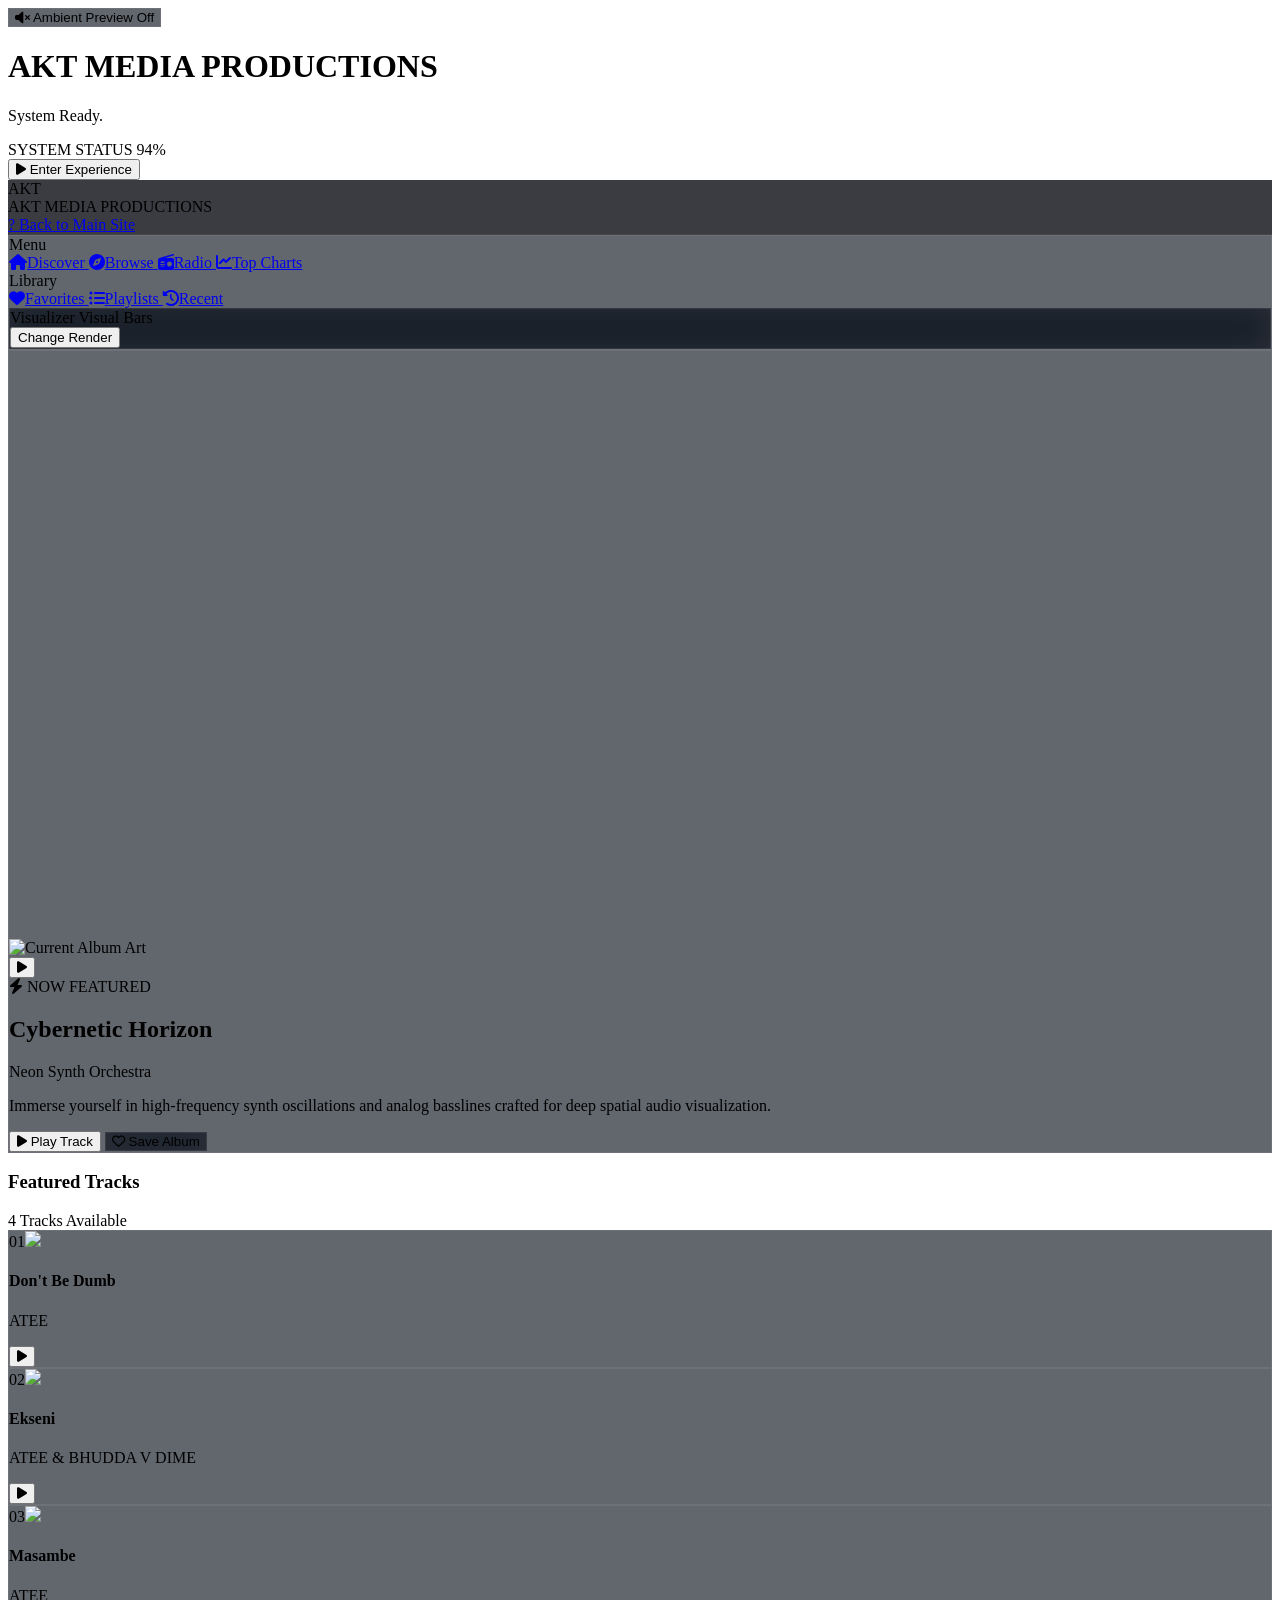
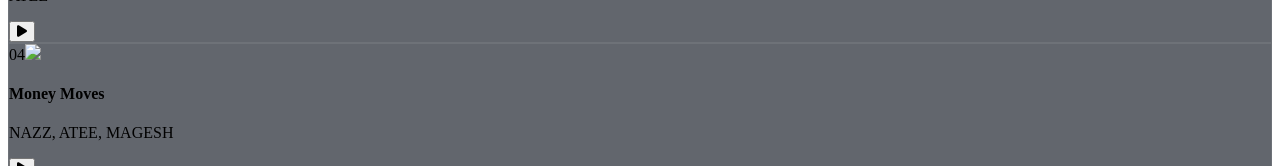
==== commit b1a781af: "Replace sample tracks with AKT SAMPLES" ====
--- a/sample.html
+++ b/sample.html
@@ -1,4 +1,4 @@
-﻿<!DOCTYPE html>
+<!DOCTYPE html>
 <html lang="en" class="h-full">
 <head>
     <meta charset="UTF-8">
@@ -112,7 +112,7 @@
                 <span class="font-bold text-lg tracking-wider bg-clip-text text-transparent bg-gradient-to-r from-white to-slate-400">AKT MEDIA PRODUCTIONS</span>
             </div>
             <div class="flex items-center gap-4">
-                <a href="/" class="text-xs text-slate-400 hover:text-neonGreen transition-colors">← Back to Main Site</a>
+                <a href="/" class="text-xs text-slate-400 hover:text-neonGreen transition-colors">? Back to Main Site</a>
             </div>
         </header>
 
@@ -230,11 +230,11 @@
     <audio id="audio-player" crossorigin="anonymous"></audio>
 
     <script>
-        const PLAYLIST = [
-            { id: 1, title: "Cybernetic Horizon", artist: "Neon Synth Orchestra", duration: "2:45", cover: "https://images.unsplash.com/photo-1614613535308-eb5fbd3d2c17?w=600&auto=format&fit=crop&q=80", color: "#00ff88", src: "https://cdn.pixabay.com/download/audio/2022/03/15/audio_c8c8a73467.mp3?filename=synthwave-80s-110045.mp3" },
-            { id: 2, title: "Starlight Resonance", artist: "Aetherial Pulse", duration: "3:12", cover: "https://images.unsplash.com/photo-1518709268805-4e9042af9f23?w=600&auto=format&fit=crop&q=80", color: "#00e5ff", src: "https://cdn.pixabay.com/download/audio/2022/01/18/audio_d0a13f69d2.mp3?filename=electronic-future-beats-117997.mp3" },
-            { id: 3, title: "Midnight Odyssey", artist: "Vector Void", duration: "2:30", cover: "https://images.unsplash.com/photo-1508700115892-45ecd05ae2ad?w=600&auto=format&fit=crop&q=80", color: "#a855f7", src: "https://cdn.pixabay.com/download/audio/2022/10/14/audio_9939f792cb.mp3?filename=cyberpunk-2099-10701.mp3" },
-            { id: 4, title: "Solar Drift", artist: "Hyperion Waves", duration: "3:40", cover: "https://images.unsplash.com/photo-1511671782779-c97d3d27a1d4?w=600&auto=format&fit=crop&q=80", color: "#ff007f", src: "https://cdn.pixabay.com/download/audio/2022/05/27/audio_1808fbf07a.mp3?filename=retrowave-synthwave-112574.mp3" }
+                const PLAYLIST = [
+            { id: 1, title: "Don't Be Dumb", artist: "ATEE", duration: "", cover: "https://images.unsplash.com/photo-1614613535308-eb5fbd3d2c17?w=600&auto=format&fit=crop&q=80", color: "#00ff88", src: "/samples/Don't Be Dumb.m4a" },
+            { id: 2, title: "Ekseni", artist: "ATEE & BHUDDA V DIME", duration: "", cover: "https://images.unsplash.com/photo-1518709268805-4e9042af9f23?w=600&auto=format&fit=crop&q=80", color: "#00e5ff", src: "/samples/Ekseni(4).mp3" },
+            { id: 3, title: "Masambe", artist: "ATEE", duration: "", cover: "https://images.unsplash.com/photo-1508700115892-45ecd05ae2ad?w=600&auto=format&fit=crop&q=80", color: "#a855f7", src: "/samples/Masambe(2).m4a" },
+            { id: 4, title: "Money Moves", artist: "NAZZ, ATEE, MAGESH", duration: "", cover: "https://images.unsplash.com/photo-1511671782779-c97d3d27a1d4?w=600&auto=format&fit=crop&q=80", color: "#ff007f", src: "/samples/Money Moves(3).m4a" }
         ];
         let currentTrackIndex = 0, isPlaying = false, audioCtx = null, analyser = null, sourceNode = null, vizMode = 0, synthOscillator = null, ambientActive = false;
         const loadingOverlay = document.getElementById('loading-overlay'), loaderProgressBar = document.getElementById('loader-progress-bar'), loaderPercentage = document.getElementById('loader-percentage'), loaderStatus = document.getElementById('loader-status'), enterBtn = document.getElementById('enter-btn'), appContainer = document.getElementById('app-container'), audioPlayer = document.getElementById('audio-player'), mainPlayBtn = document.getElementById('main-play-btn'), heroPlayBtn = document.getElementById('hero-play-btn'), heroActionPlay = document.getElementById('hero-action-play'), prevBtn = document.getElementById('prev-btn'), nextBtn = document.getElementById('next-btn'), seekBar = document.getElementById('seek-bar'), currentTimeEl = document.getElementById('current-time'), totalDurationEl = document.getElementById('total-duration'), volumeSlider = document.getElementById('volume-slider'), muteBtn = document.getElementById('mute-btn'), volumeIcon = document.getElementById('volume-icon'), mainAlbumArt = document.getElementById('main-album-art'), heroTrackTitle = document.getElementById('hero-track-title'), heroTrackArtist = document.getElementById('hero-track-artist'), playerThumb = document.getElementById('player-thumb'), playerTitle = document.getElementById('player-title'), playerArtist = document.getElementById('player-artist'), heroVinyl = document.getElementById('hero-vinyl'), loaderVinyl = document.getElementById('loader-vinyl'), canvas = document.getElementById('canvas-visualizer'), canvasCtx = canvas.getContext('2d'), ambientToggleBtn = document.getElementById('ambient-toggle-btn');
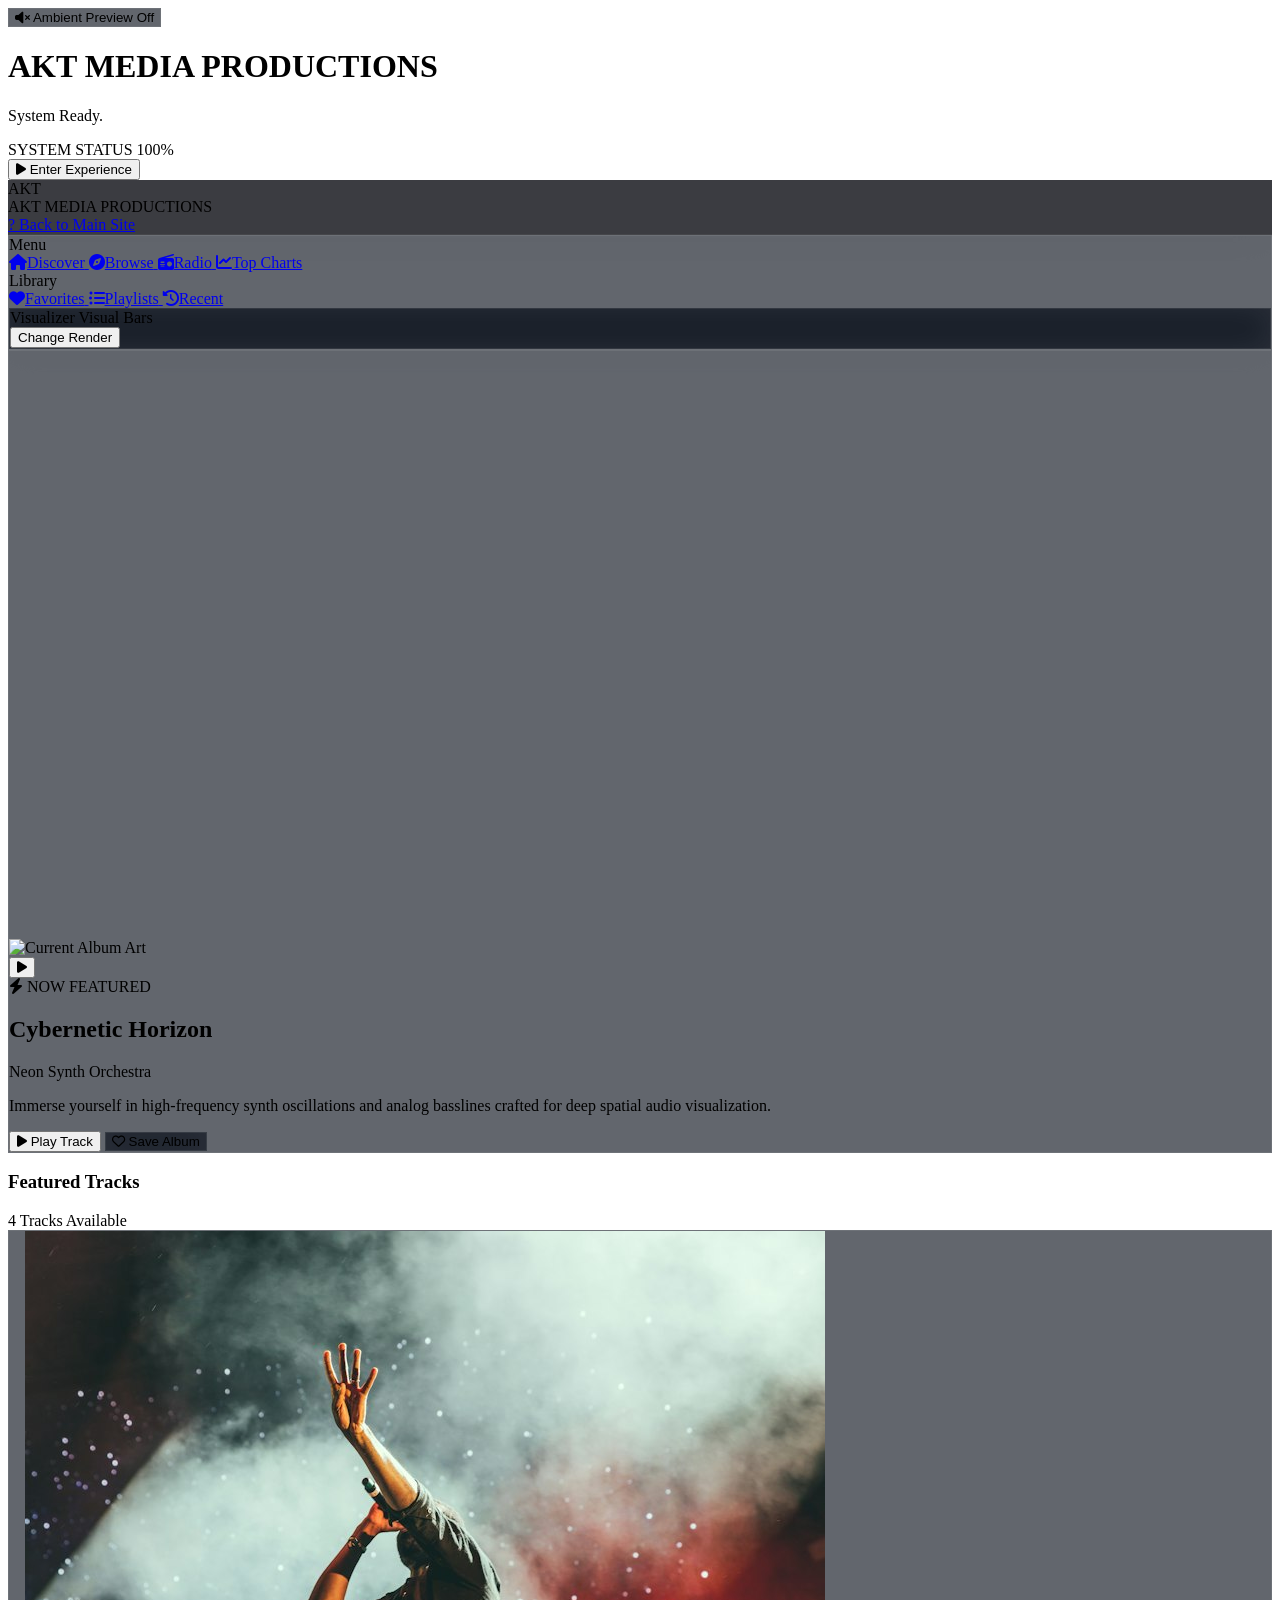
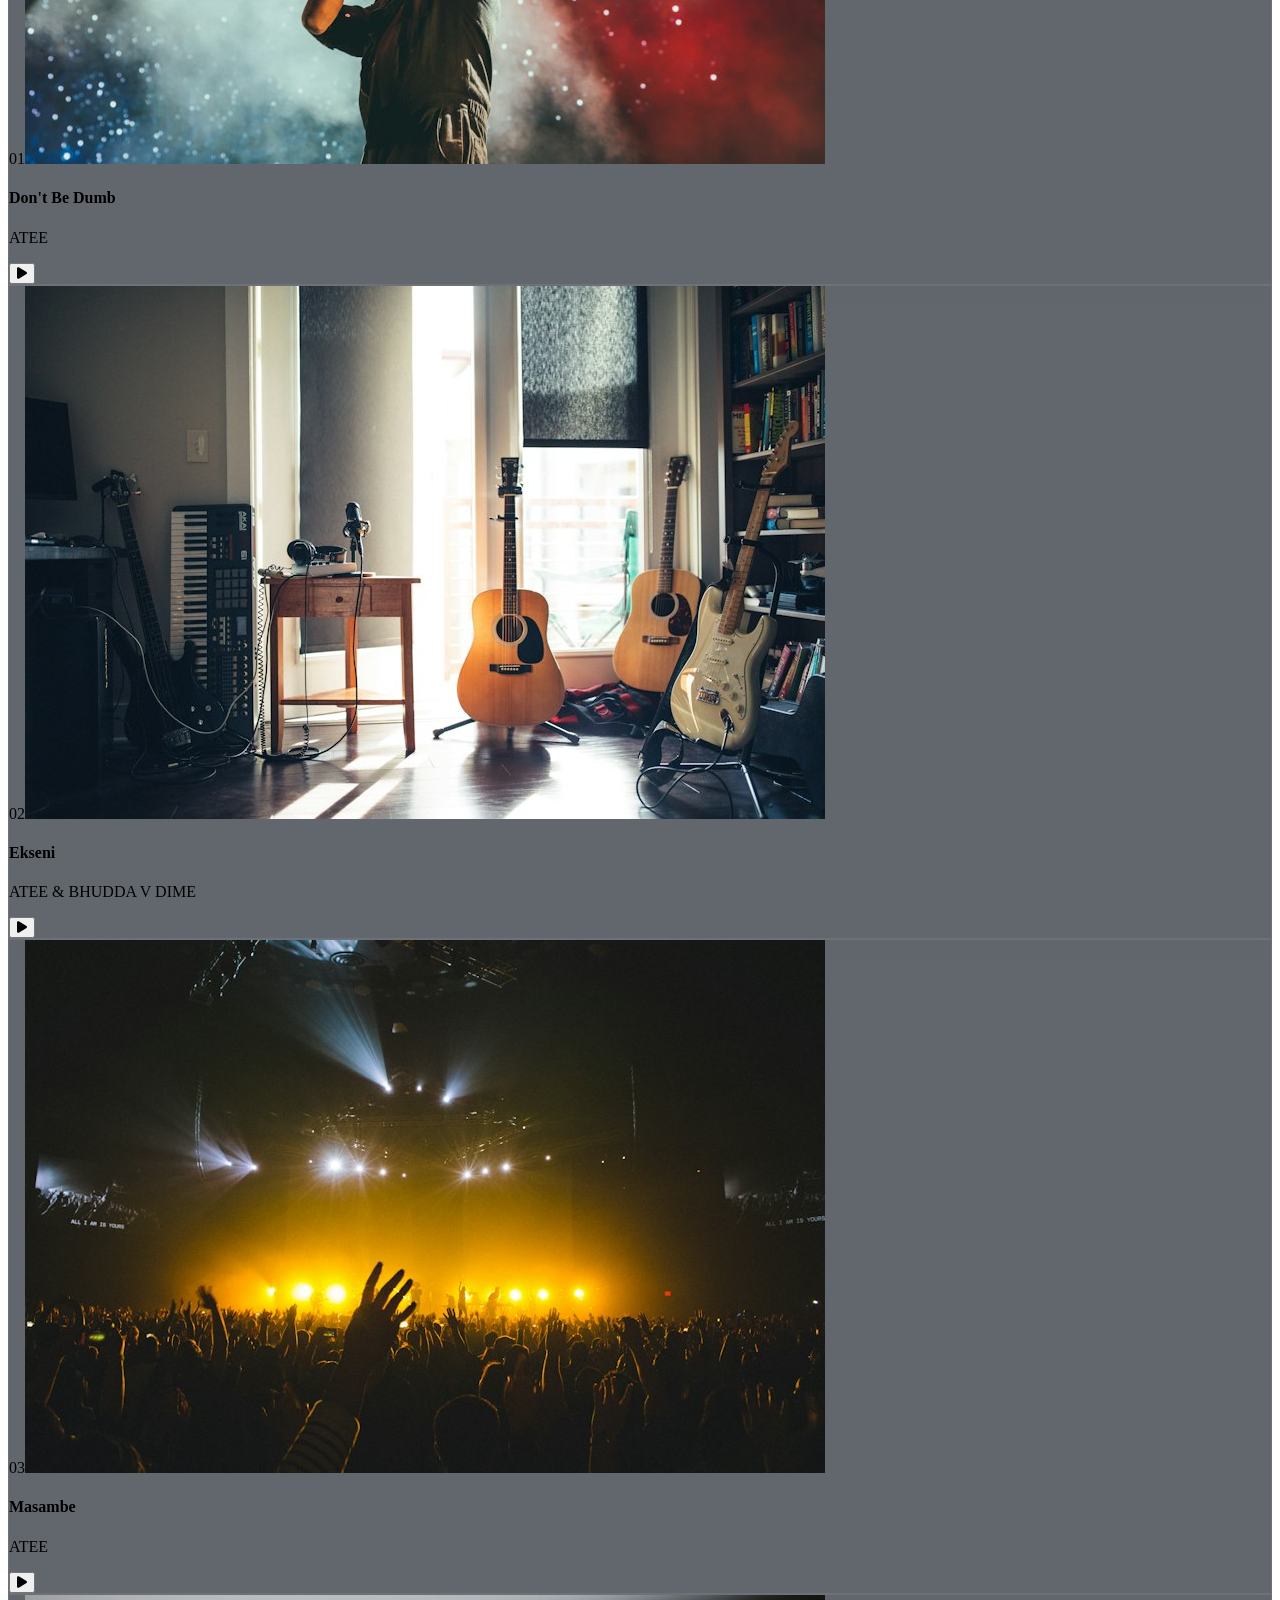
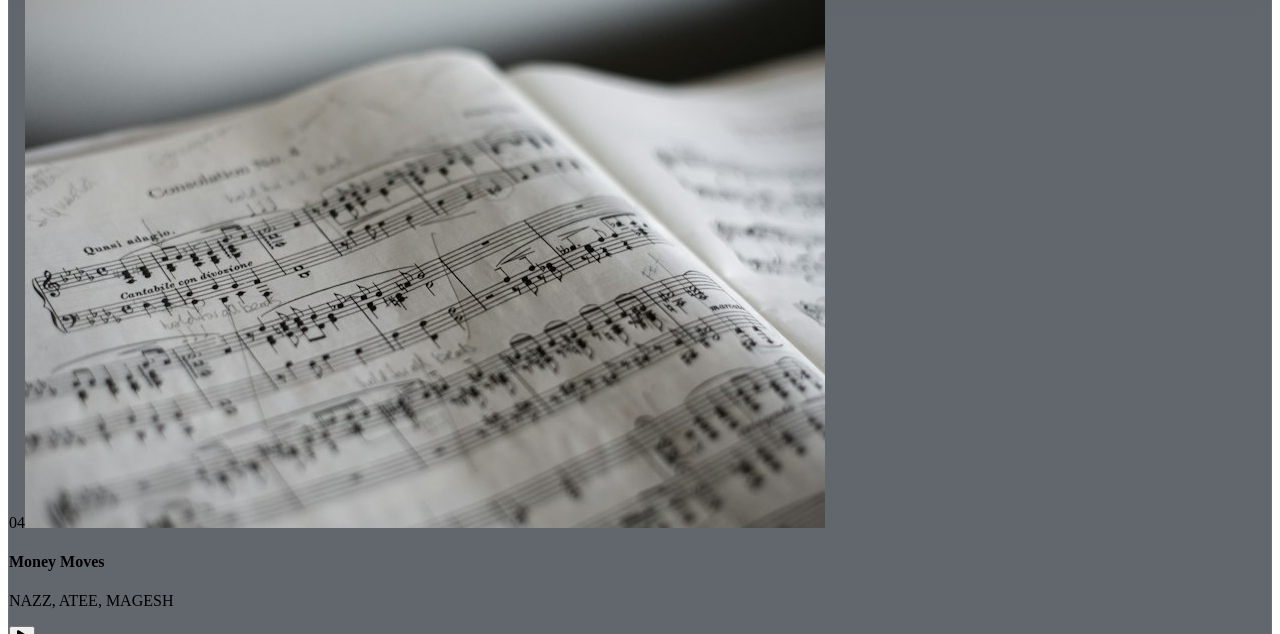
==== commit bf2aefc8: "Use AKT SAMPLES track art in player" ====
--- a/sample.html
+++ b/sample.html
@@ -230,11 +230,11 @@
     <audio id="audio-player" crossorigin="anonymous"></audio>
 
     <script>
-                const PLAYLIST = [
-            { id: 1, title: "Don't Be Dumb", artist: "ATEE", duration: "", cover: "https://images.unsplash.com/photo-1614613535308-eb5fbd3d2c17?w=600&auto=format&fit=crop&q=80", color: "#00ff88", src: "/samples/Don't Be Dumb.m4a" },
-            { id: 2, title: "Ekseni", artist: "ATEE & BHUDDA V DIME", duration: "", cover: "https://images.unsplash.com/photo-1518709268805-4e9042af9f23?w=600&auto=format&fit=crop&q=80", color: "#00e5ff", src: "/samples/Ekseni(4).mp3" },
-            { id: 3, title: "Masambe", artist: "ATEE", duration: "", cover: "https://images.unsplash.com/photo-1508700115892-45ecd05ae2ad?w=600&auto=format&fit=crop&q=80", color: "#a855f7", src: "/samples/Masambe(2).m4a" },
-            { id: 4, title: "Money Moves", artist: "NAZZ, ATEE, MAGESH", duration: "", cover: "https://images.unsplash.com/photo-1511671782779-c97d3d27a1d4?w=600&auto=format&fit=crop&q=80", color: "#ff007f", src: "/samples/Money Moves(3).m4a" }
+                        const PLAYLIST = [
+            { id: 1, title: "Don't Be Dumb", artist: "ATEE", duration: "", cover: "/samples/covers/dont-be-dumb.jpg", color: "#00ff88", src: "/samples/Don't Be Dumb.m4a" },
+            { id: 2, title: "Ekseni", artist: "ATEE & BHUDDA V DIME", duration: "", cover: "/samples/covers/ekseni.jpg", color: "#00e5ff", src: "/samples/Ekseni(4).mp3" },
+            { id: 3, title: "Masambe", artist: "ATEE", duration: "", cover: "/samples/covers/masambe.jpg", color: "#a855f7", src: "/samples/Masambe(2).m4a" },
+            { id: 4, title: "Money Moves", artist: "NAZZ, ATEE, MAGESH", duration: "", cover: "/samples/covers/money-moves.jpg", color: "#ff007f", src: "/samples/Money Moves(3).m4a" }
         ];
         let currentTrackIndex = 0, isPlaying = false, audioCtx = null, analyser = null, sourceNode = null, vizMode = 0, synthOscillator = null, ambientActive = false;
         const loadingOverlay = document.getElementById('loading-overlay'), loaderProgressBar = document.getElementById('loader-progress-bar'), loaderPercentage = document.getElementById('loader-percentage'), loaderStatus = document.getElementById('loader-status'), enterBtn = document.getElementById('enter-btn'), appContainer = document.getElementById('app-container'), audioPlayer = document.getElementById('audio-player'), mainPlayBtn = document.getElementById('main-play-btn'), heroPlayBtn = document.getElementById('hero-play-btn'), heroActionPlay = document.getElementById('hero-action-play'), prevBtn = document.getElementById('prev-btn'), nextBtn = document.getElementById('next-btn'), seekBar = document.getElementById('seek-bar'), currentTimeEl = document.getElementById('current-time'), totalDurationEl = document.getElementById('total-duration'), volumeSlider = document.getElementById('volume-slider'), muteBtn = document.getElementById('mute-btn'), volumeIcon = document.getElementById('volume-icon'), mainAlbumArt = document.getElementById('main-album-art'), heroTrackTitle = document.getElementById('hero-track-title'), heroTrackArtist = document.getElementById('hero-track-artist'), playerThumb = document.getElementById('player-thumb'), playerTitle = document.getElementById('player-title'), playerArtist = document.getElementById('player-artist'), heroVinyl = document.getElementById('hero-vinyl'), loaderVinyl = document.getElementById('loader-vinyl'), canvas = document.getElementById('canvas-visualizer'), canvasCtx = canvas.getContext('2d'), ambientToggleBtn = document.getElementById('ambient-toggle-btn');
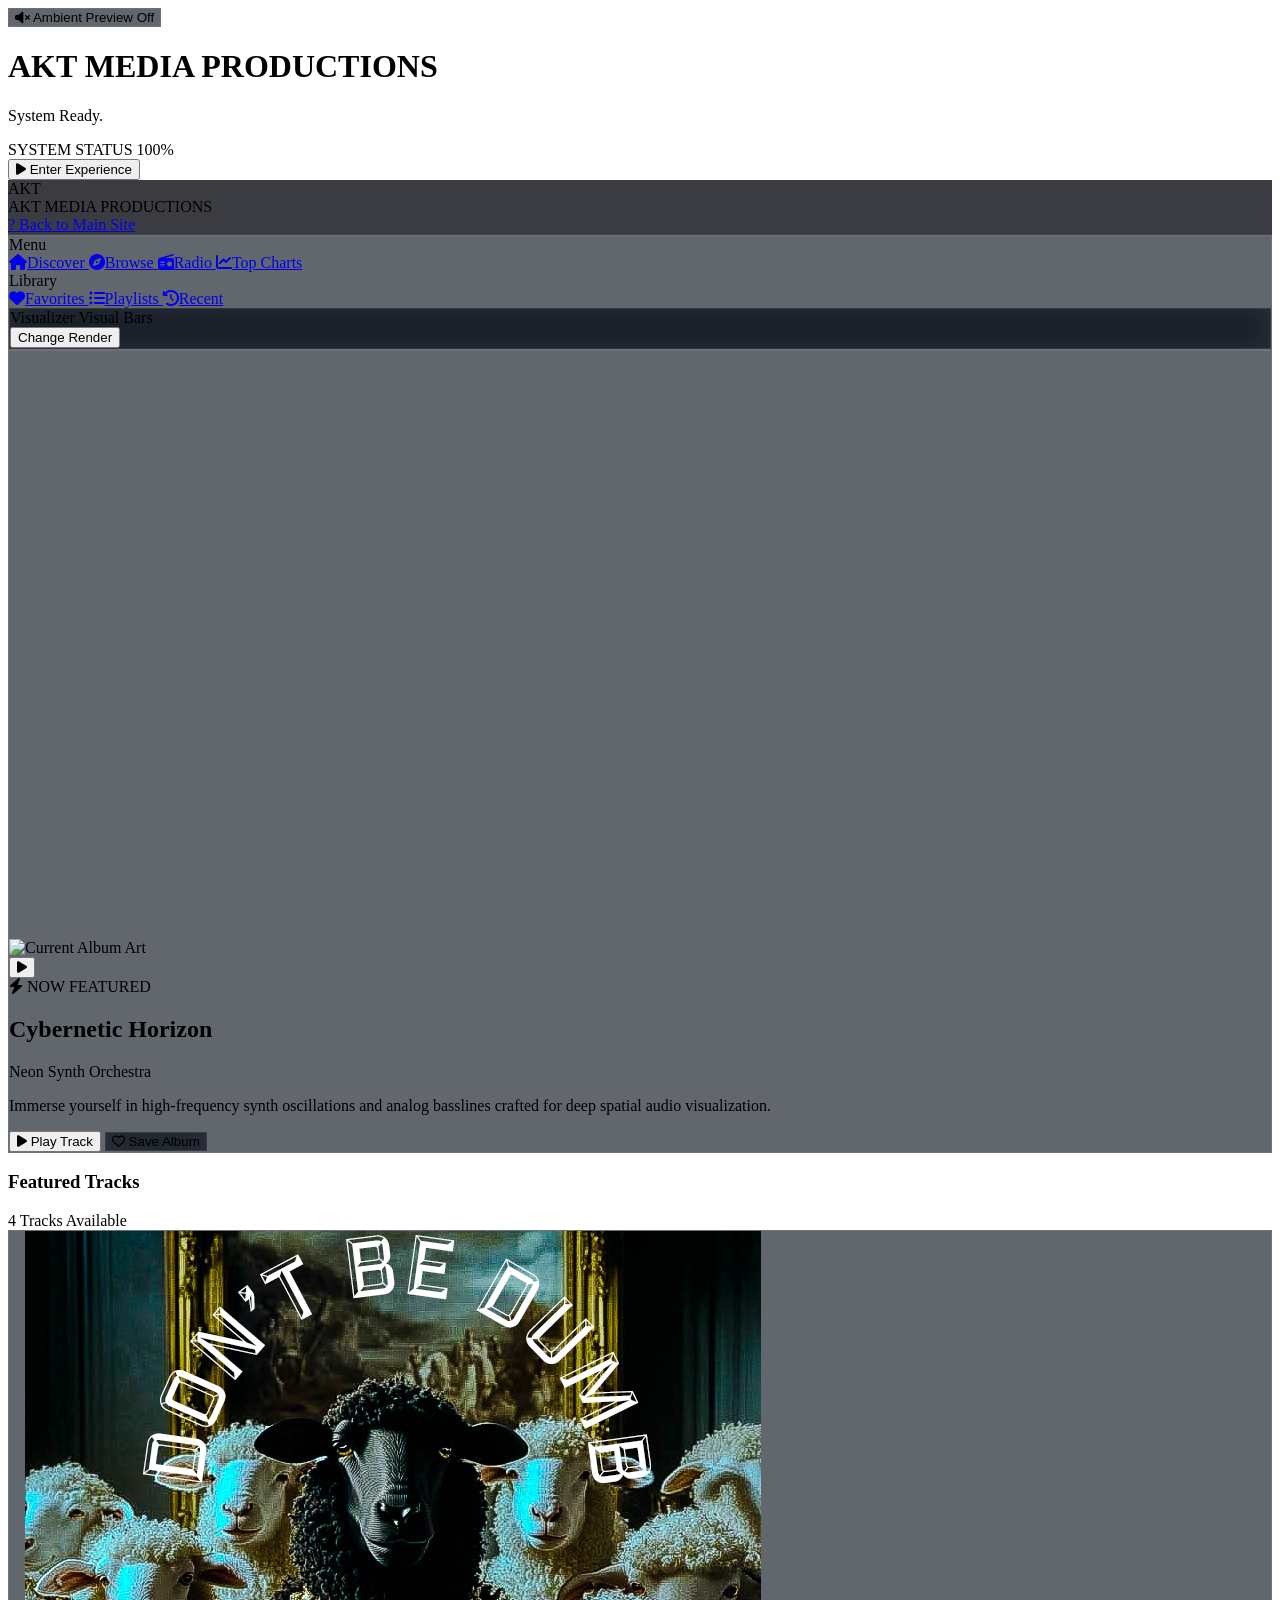
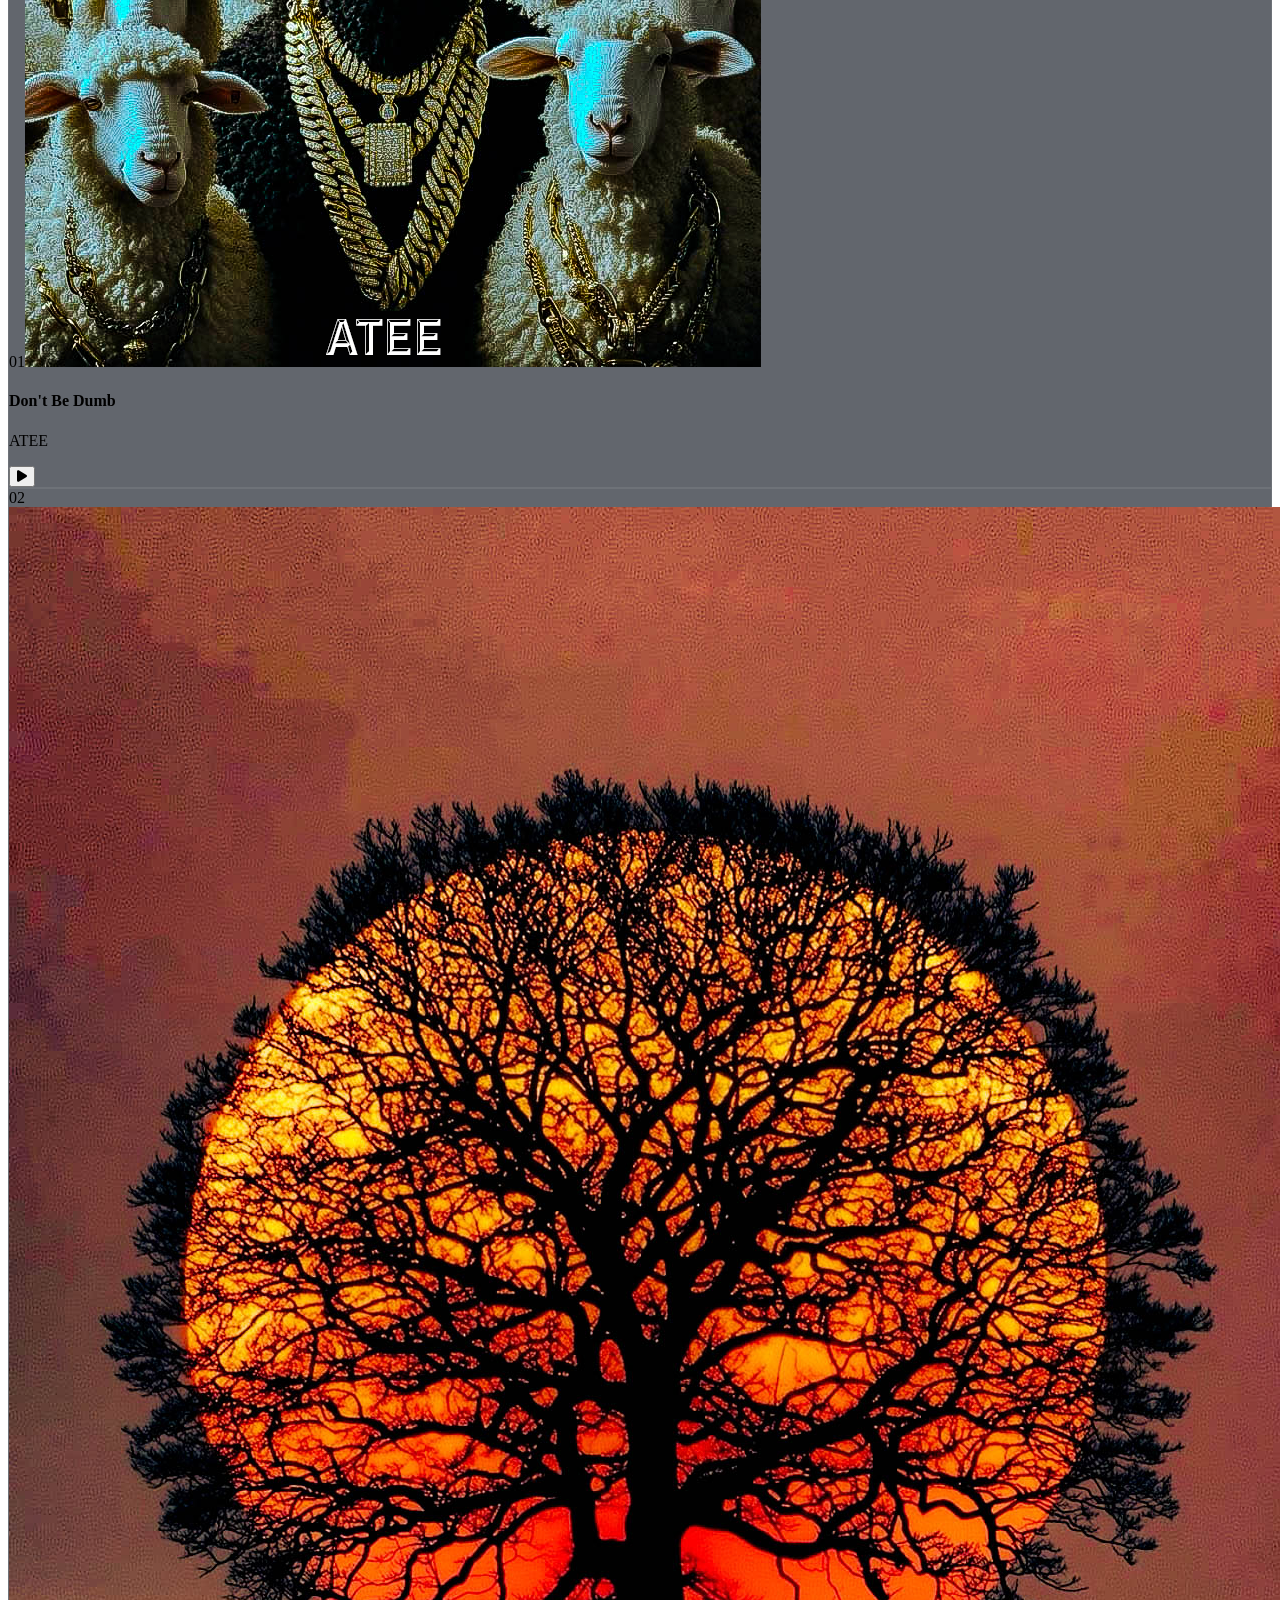
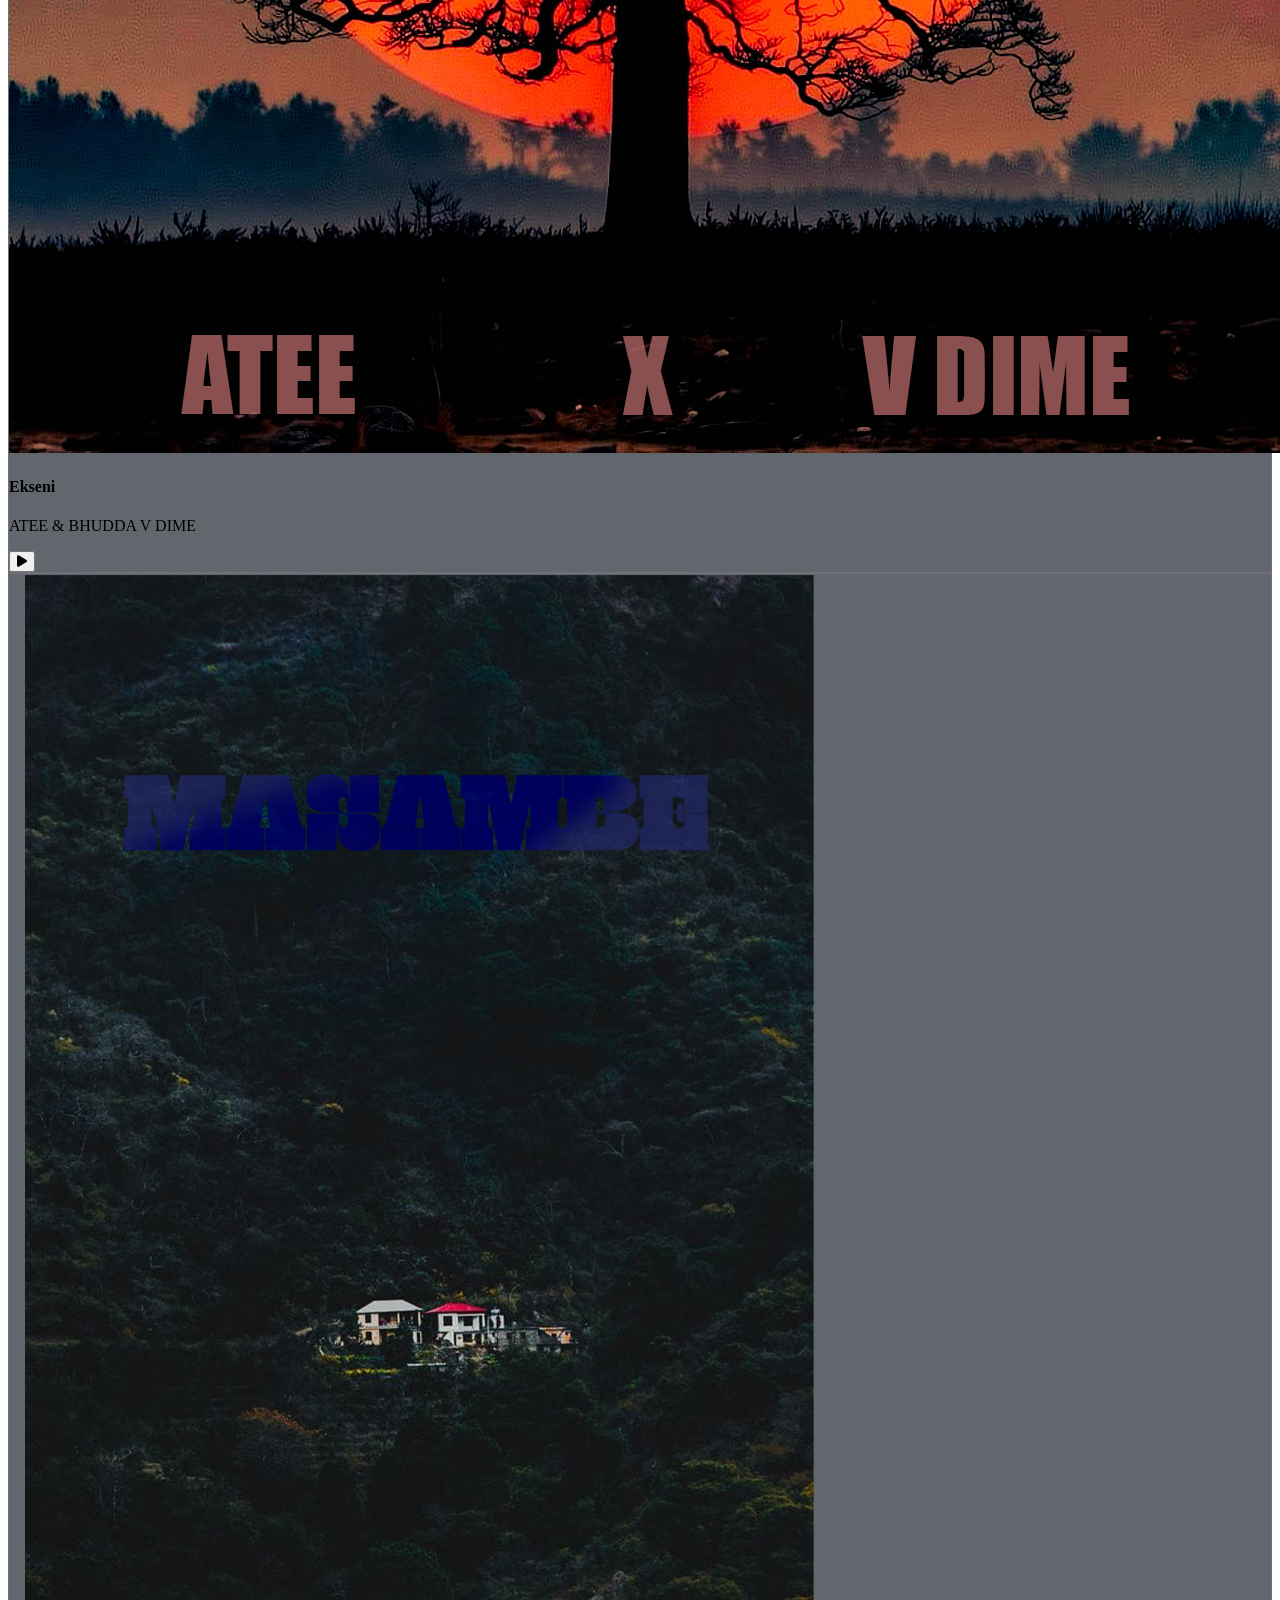
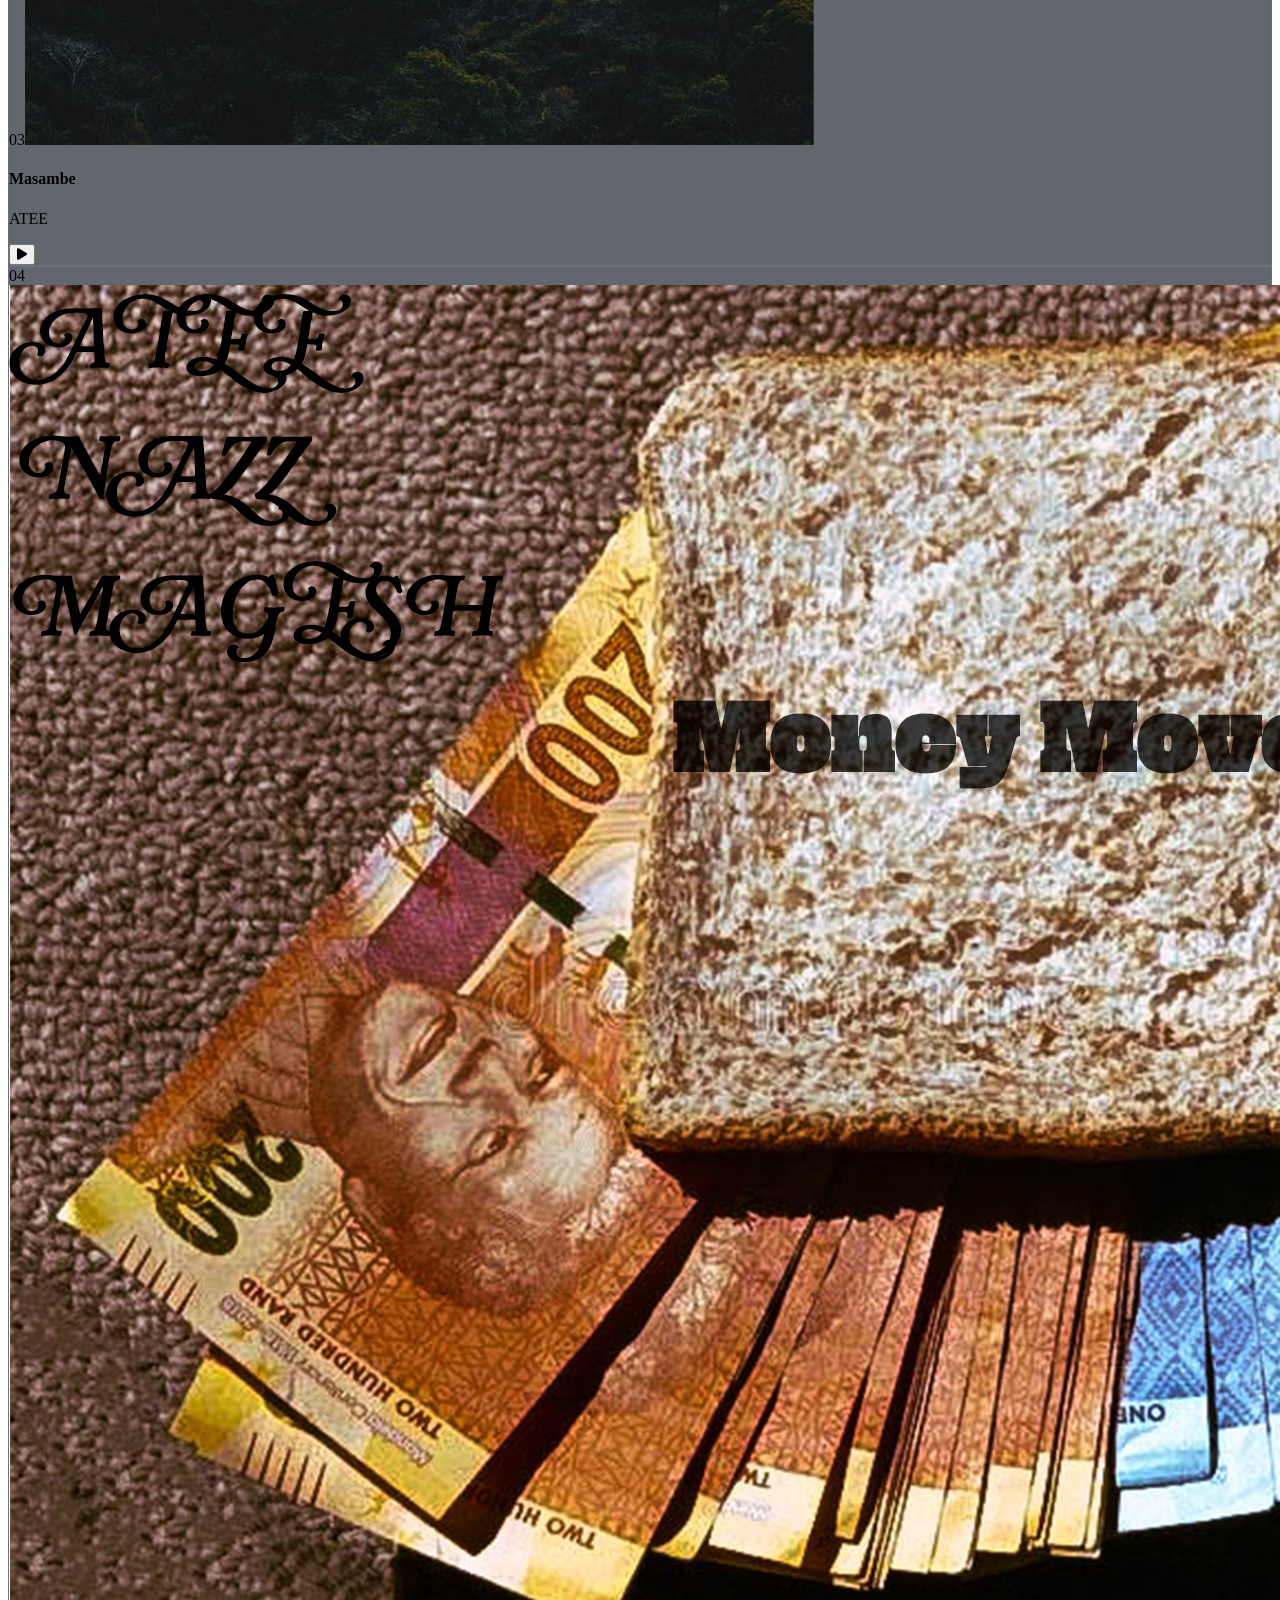
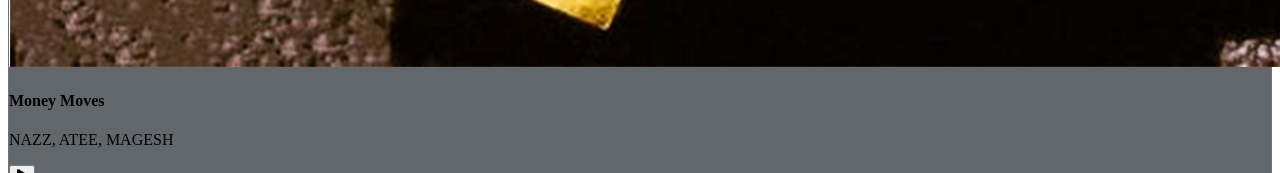
==== commit c44e4d16: "Use AKT SAMPLES song art covers" ====
--- a/sample.html
+++ b/sample.html
@@ -230,11 +230,11 @@
     <audio id="audio-player" crossorigin="anonymous"></audio>
 
     <script>
-                        const PLAYLIST = [
-            { id: 1, title: "Don't Be Dumb", artist: "ATEE", duration: "", cover: "/samples/covers/dont-be-dumb.jpg", color: "#00ff88", src: "/samples/Don't Be Dumb.m4a" },
-            { id: 2, title: "Ekseni", artist: "ATEE & BHUDDA V DIME", duration: "", cover: "/samples/covers/ekseni.jpg", color: "#00e5ff", src: "/samples/Ekseni(4).mp3" },
-            { id: 3, title: "Masambe", artist: "ATEE", duration: "", cover: "/samples/covers/masambe.jpg", color: "#a855f7", src: "/samples/Masambe(2).m4a" },
-            { id: 4, title: "Money Moves", artist: "NAZZ, ATEE, MAGESH", duration: "", cover: "/samples/covers/money-moves.jpg", color: "#ff007f", src: "/samples/Money Moves(3).m4a" }
+                                const PLAYLIST = [
+            { id: 1, title: "Don't Be Dumb", artist: "ATEE", duration: "", cover: "/samples/covers/dont-be-dumb.png", color: "#ffffff", src: "/samples/Don't Be Dumb.m4a" },
+            { id: 2, title: "Ekseni", artist: "ATEE & BHUDDA V DIME", duration: "", cover: "/samples/covers/ekseni.png", color: "#ffffff", src: "/samples/Ekseni(4).mp3" },
+            { id: 3, title: "Masambe", artist: "ATEE", duration: "", cover: "/samples/covers/masambe.png", color: "#ffffff", src: "/samples/Masambe(2).m4a" },
+            { id: 4, title: "Money Moves", artist: "NAZZ, ATEE, MAGESH", duration: "", cover: "/samples/covers/money-moves.png", color: "#ffffff", src: "/samples/Money Moves(3).m4a" }
         ];
         let currentTrackIndex = 0, isPlaying = false, audioCtx = null, analyser = null, sourceNode = null, vizMode = 0, synthOscillator = null, ambientActive = false;
         const loadingOverlay = document.getElementById('loading-overlay'), loaderProgressBar = document.getElementById('loader-progress-bar'), loaderPercentage = document.getElementById('loader-percentage'), loaderStatus = document.getElementById('loader-status'), enterBtn = document.getElementById('enter-btn'), appContainer = document.getElementById('app-container'), audioPlayer = document.getElementById('audio-player'), mainPlayBtn = document.getElementById('main-play-btn'), heroPlayBtn = document.getElementById('hero-play-btn'), heroActionPlay = document.getElementById('hero-action-play'), prevBtn = document.getElementById('prev-btn'), nextBtn = document.getElementById('next-btn'), seekBar = document.getElementById('seek-bar'), currentTimeEl = document.getElementById('current-time'), totalDurationEl = document.getElementById('total-duration'), volumeSlider = document.getElementById('volume-slider'), muteBtn = document.getElementById('mute-btn'), volumeIcon = document.getElementById('volume-icon'), mainAlbumArt = document.getElementById('main-album-art'), heroTrackTitle = document.getElementById('hero-track-title'), heroTrackArtist = document.getElementById('hero-track-artist'), playerThumb = document.getElementById('player-thumb'), playerTitle = document.getElementById('player-title'), playerArtist = document.getElementById('player-artist'), heroVinyl = document.getElementById('hero-vinyl'), loaderVinyl = document.getElementById('loader-vinyl'), canvas = document.getElementById('canvas-visualizer'), canvasCtx = canvas.getContext('2d'), ambientToggleBtn = document.getElementById('ambient-toggle-btn');
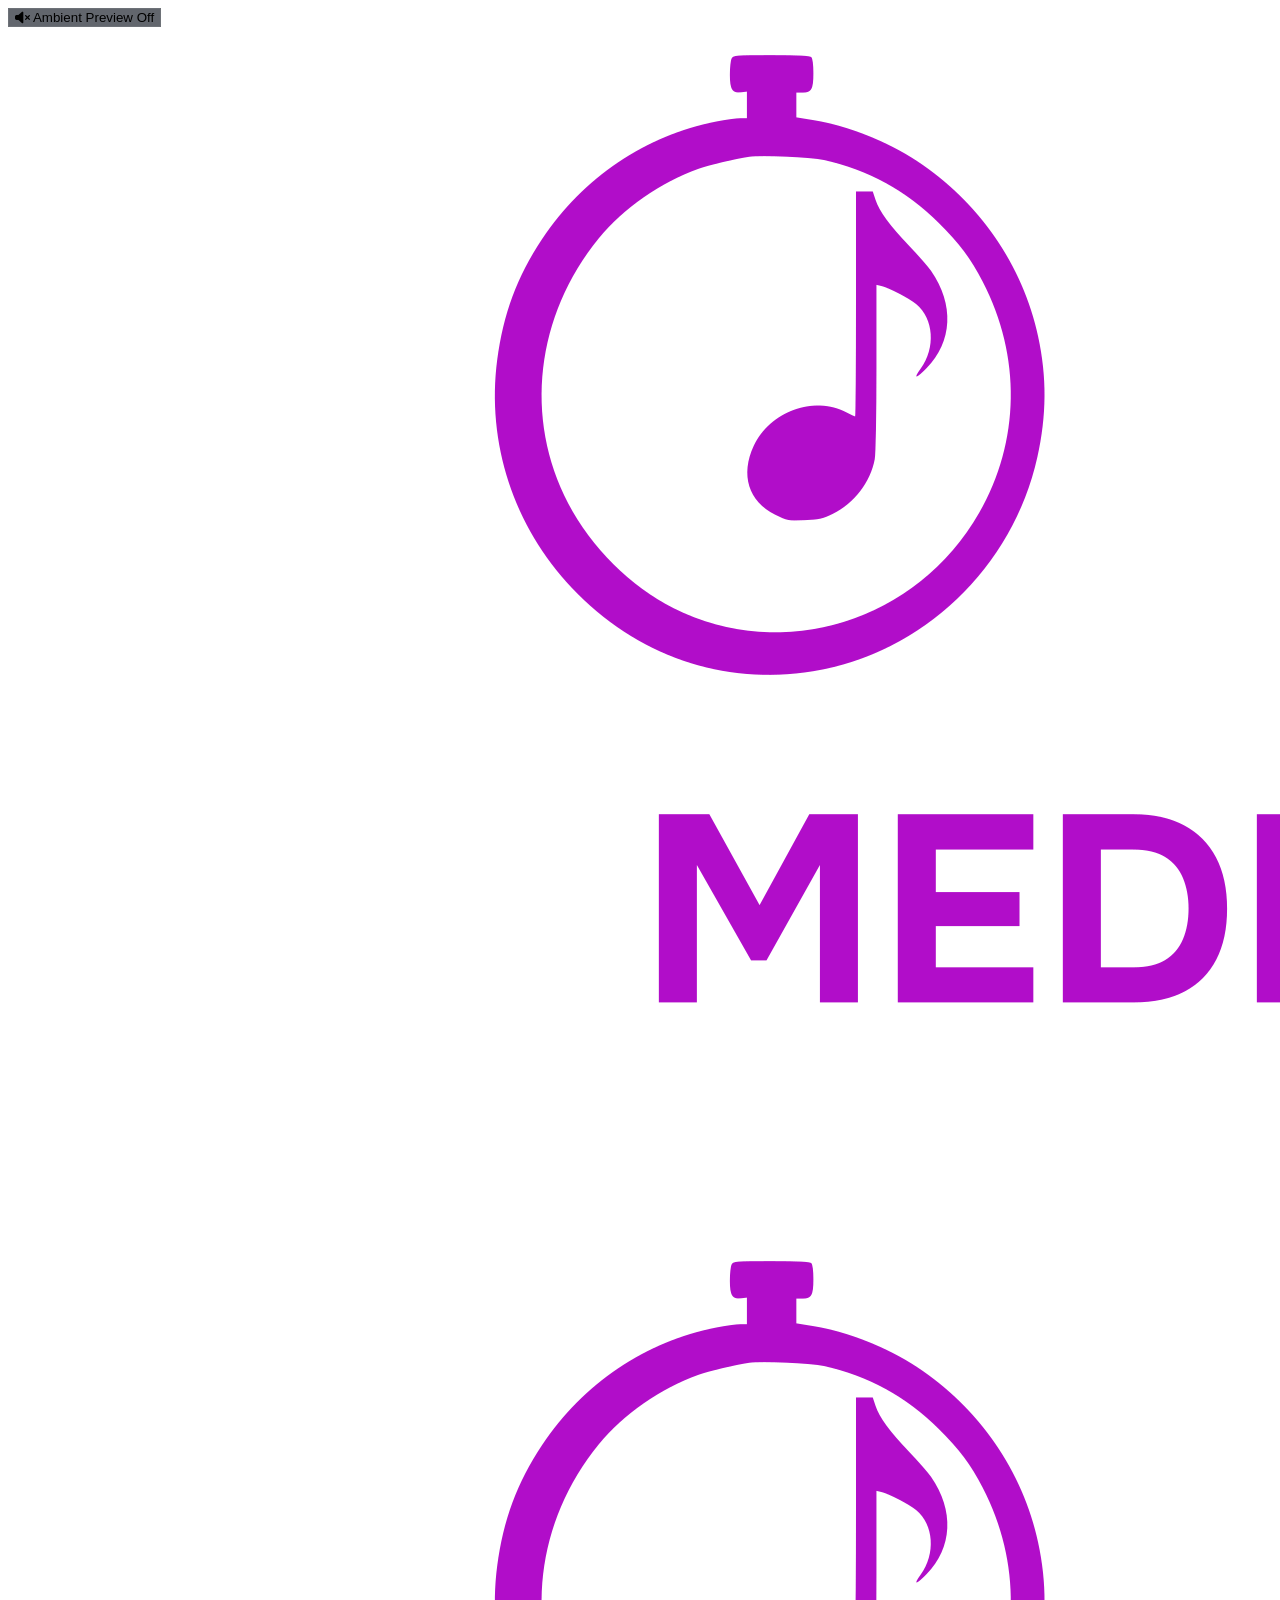
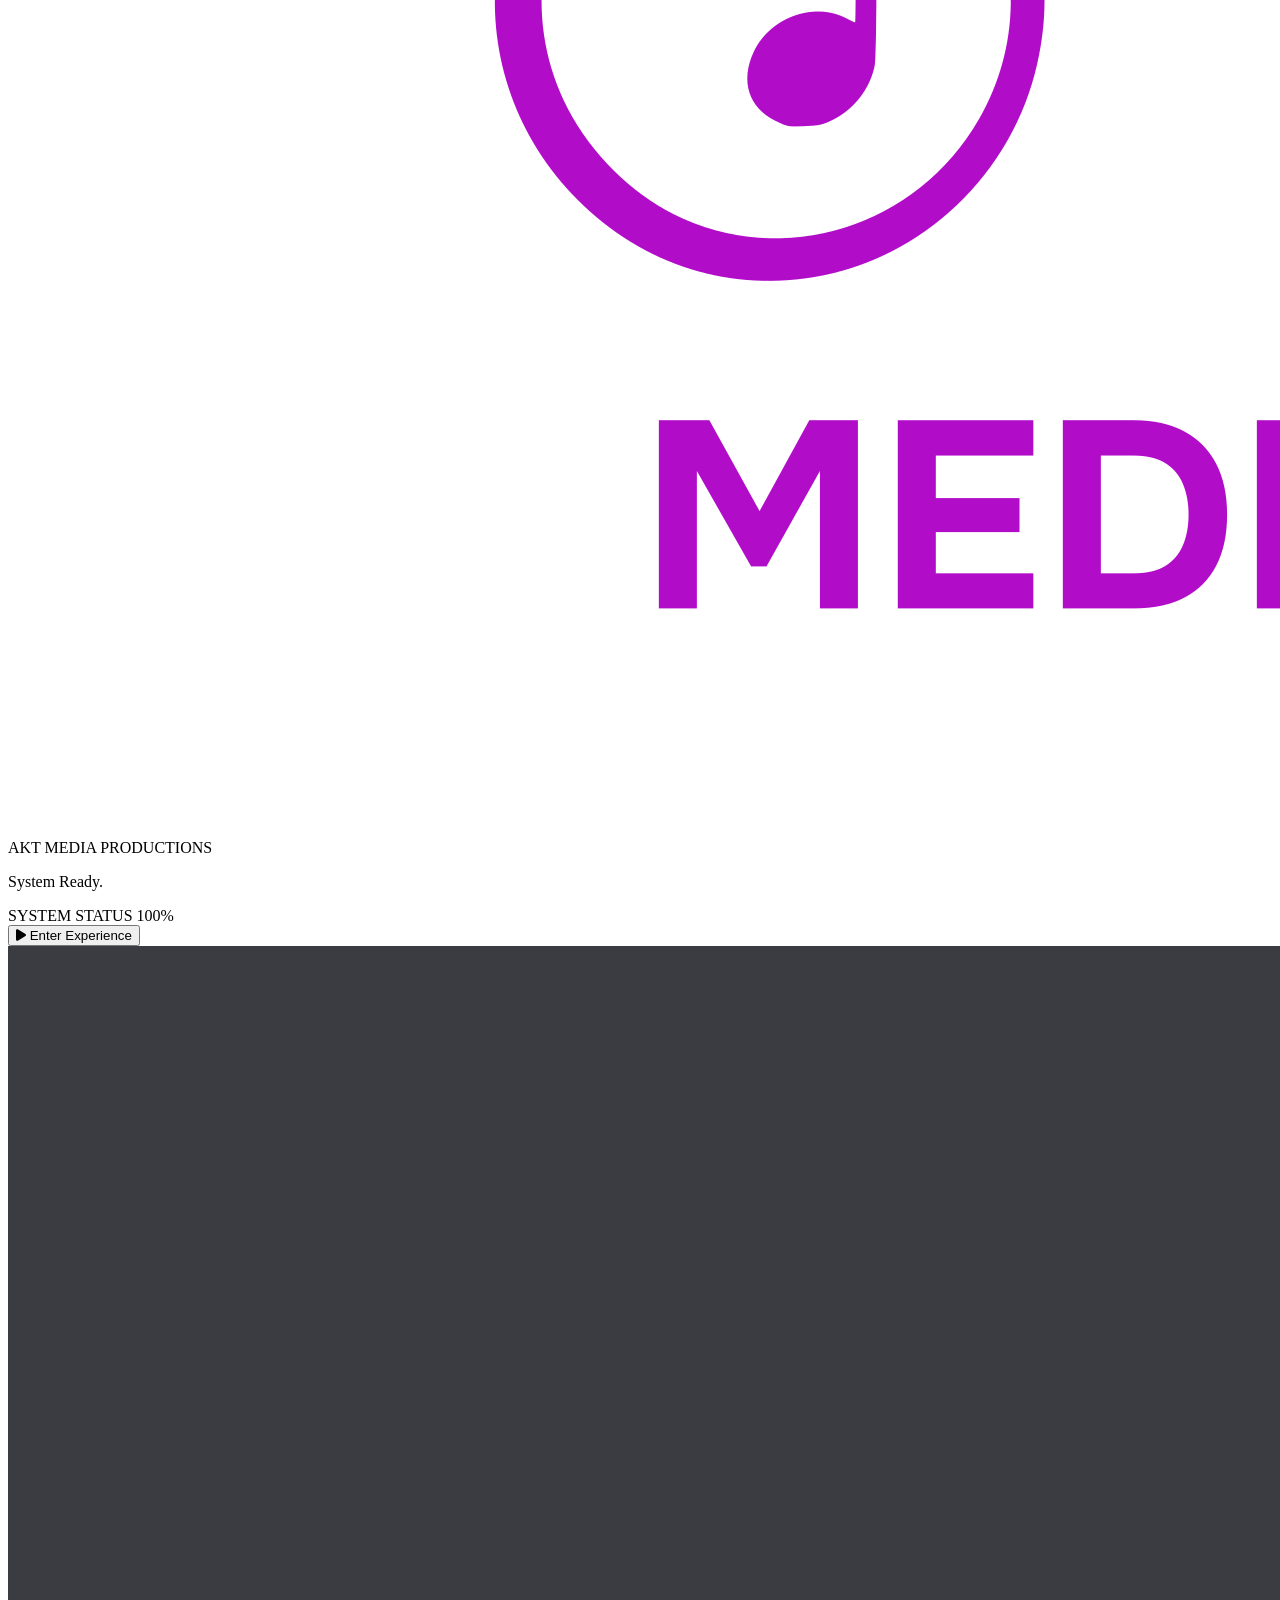
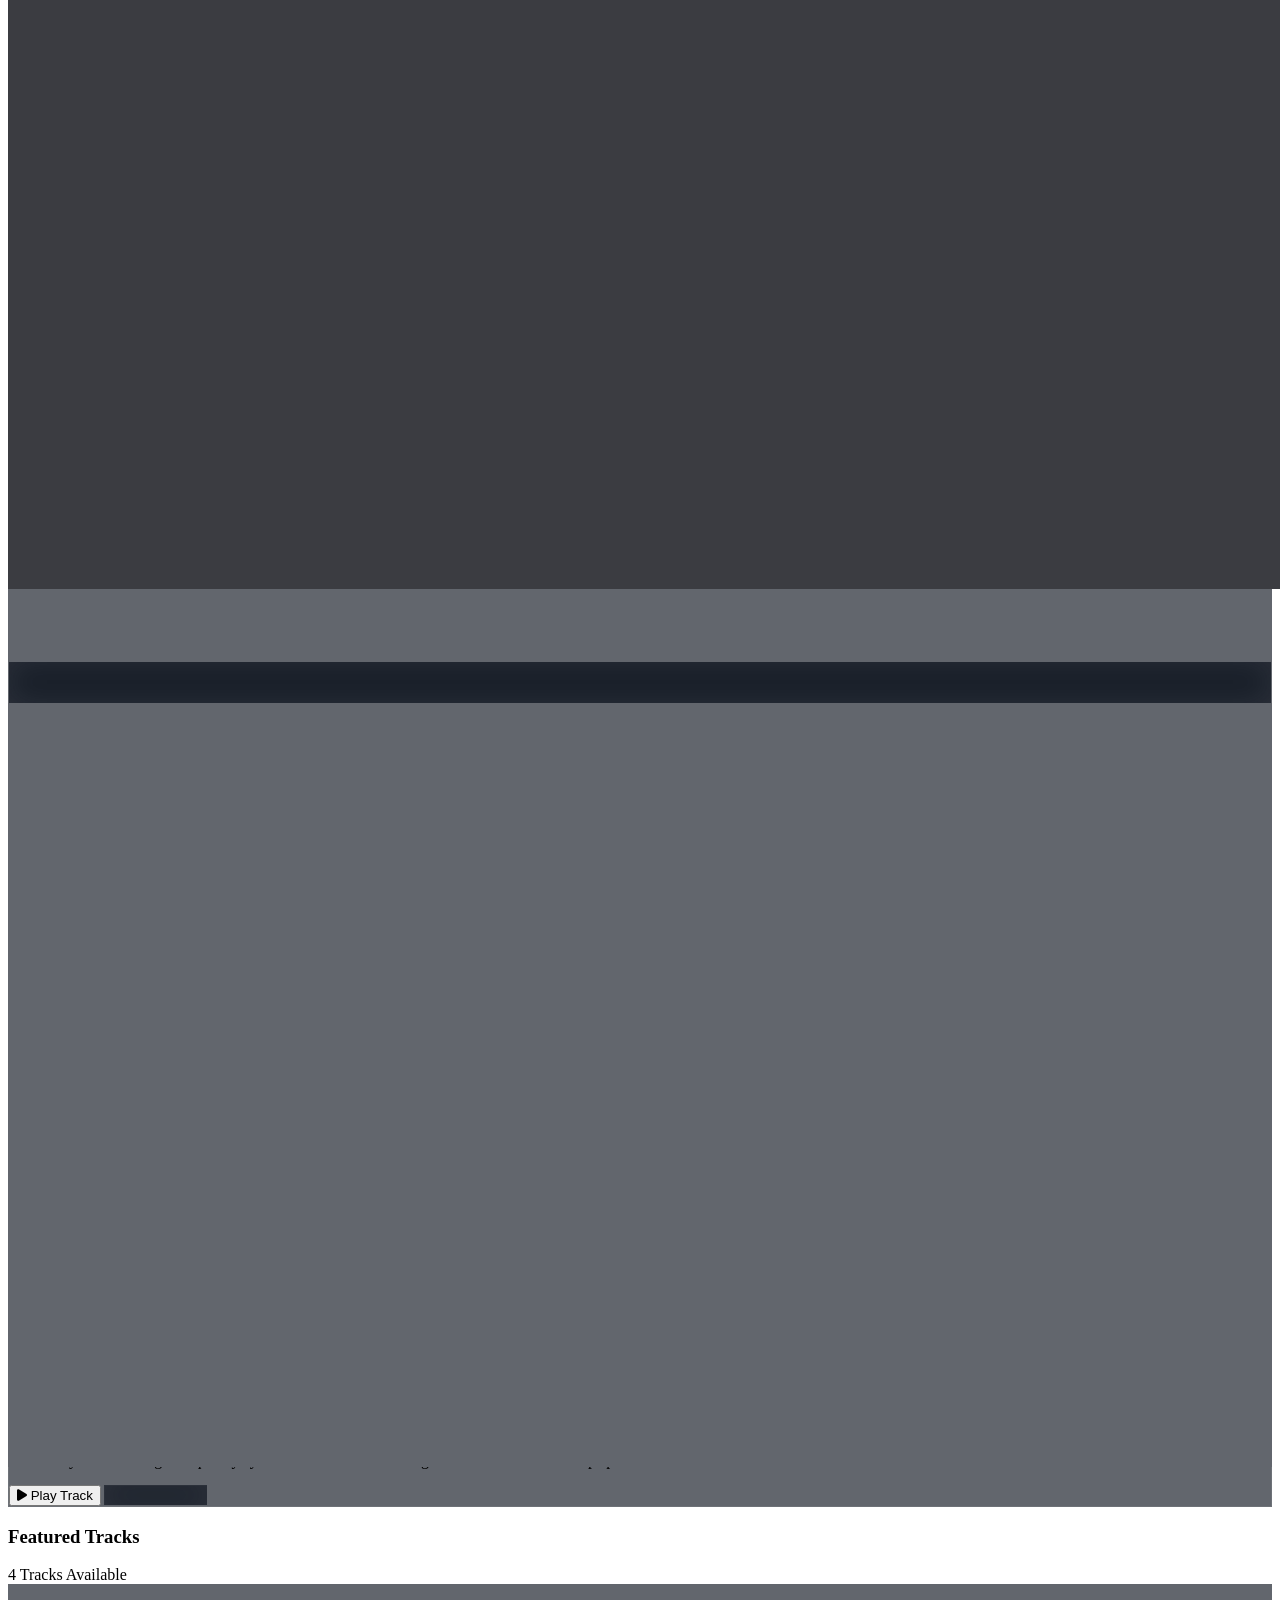
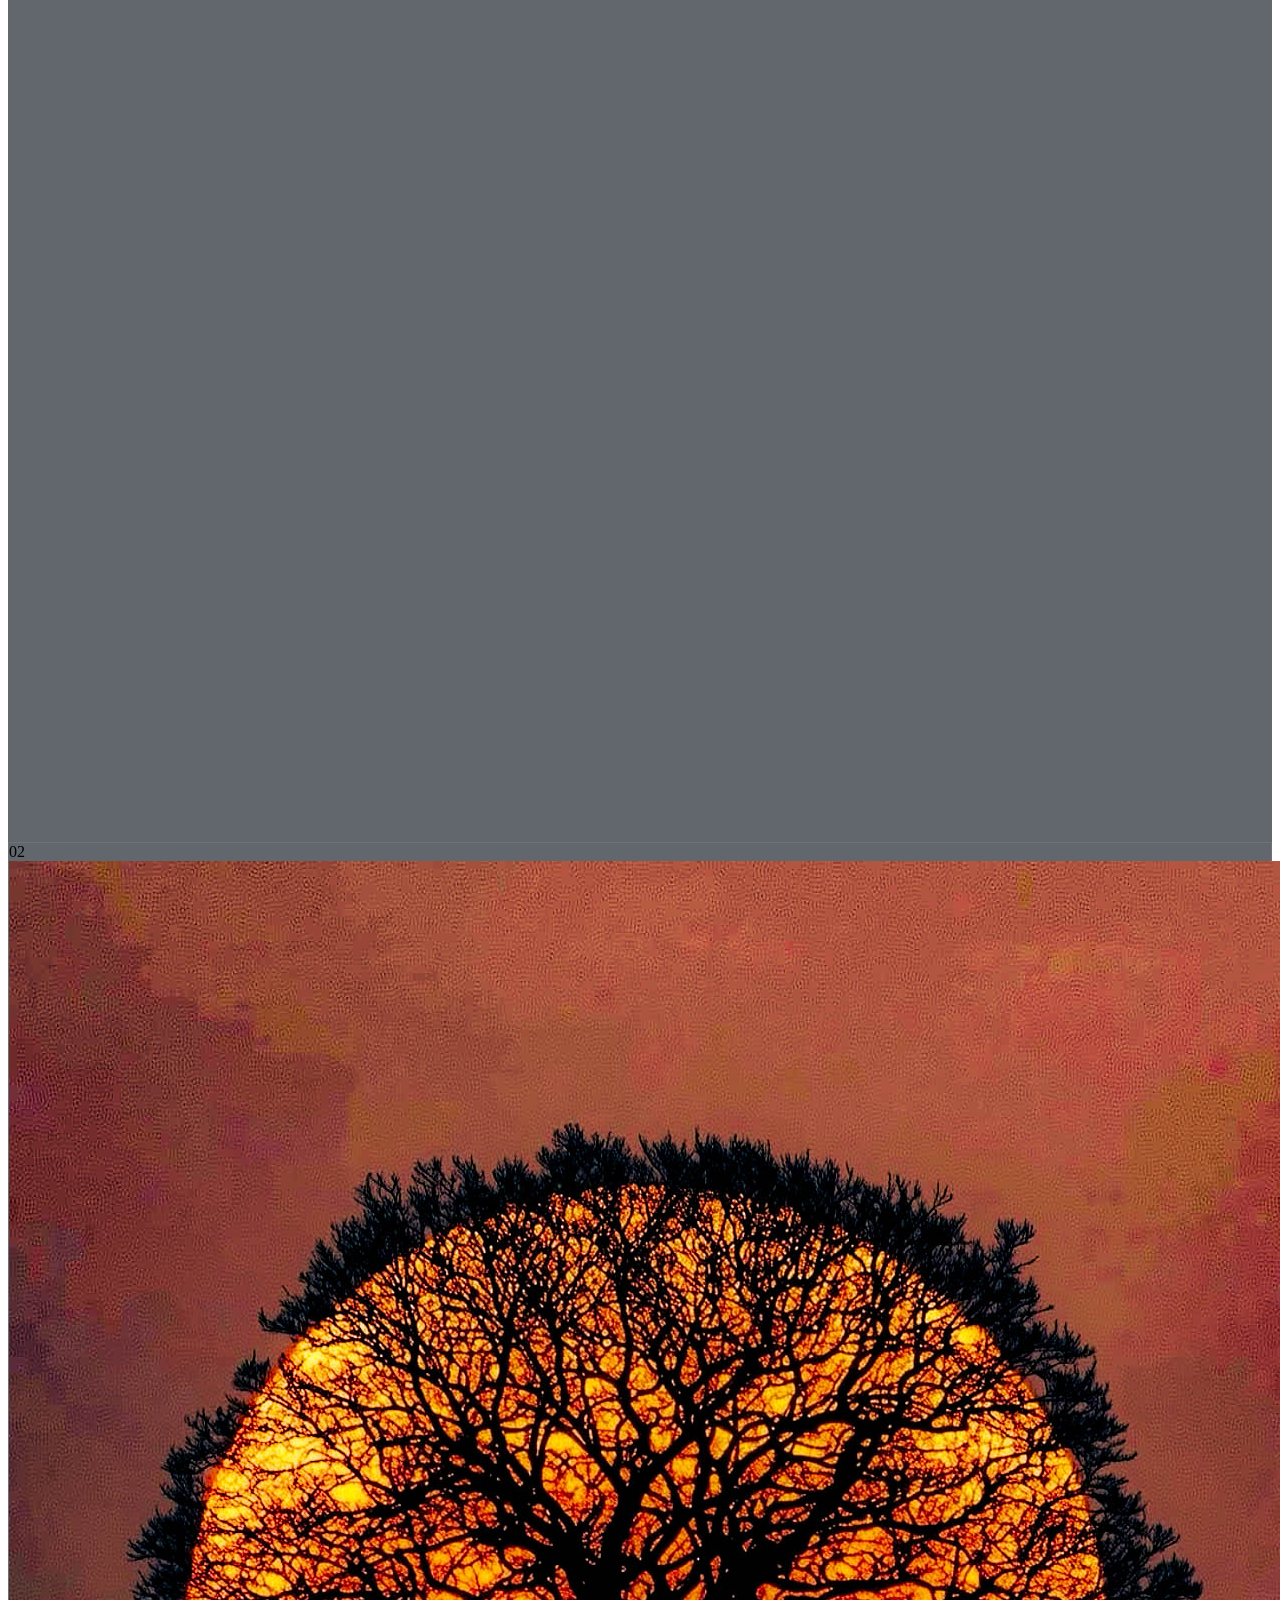
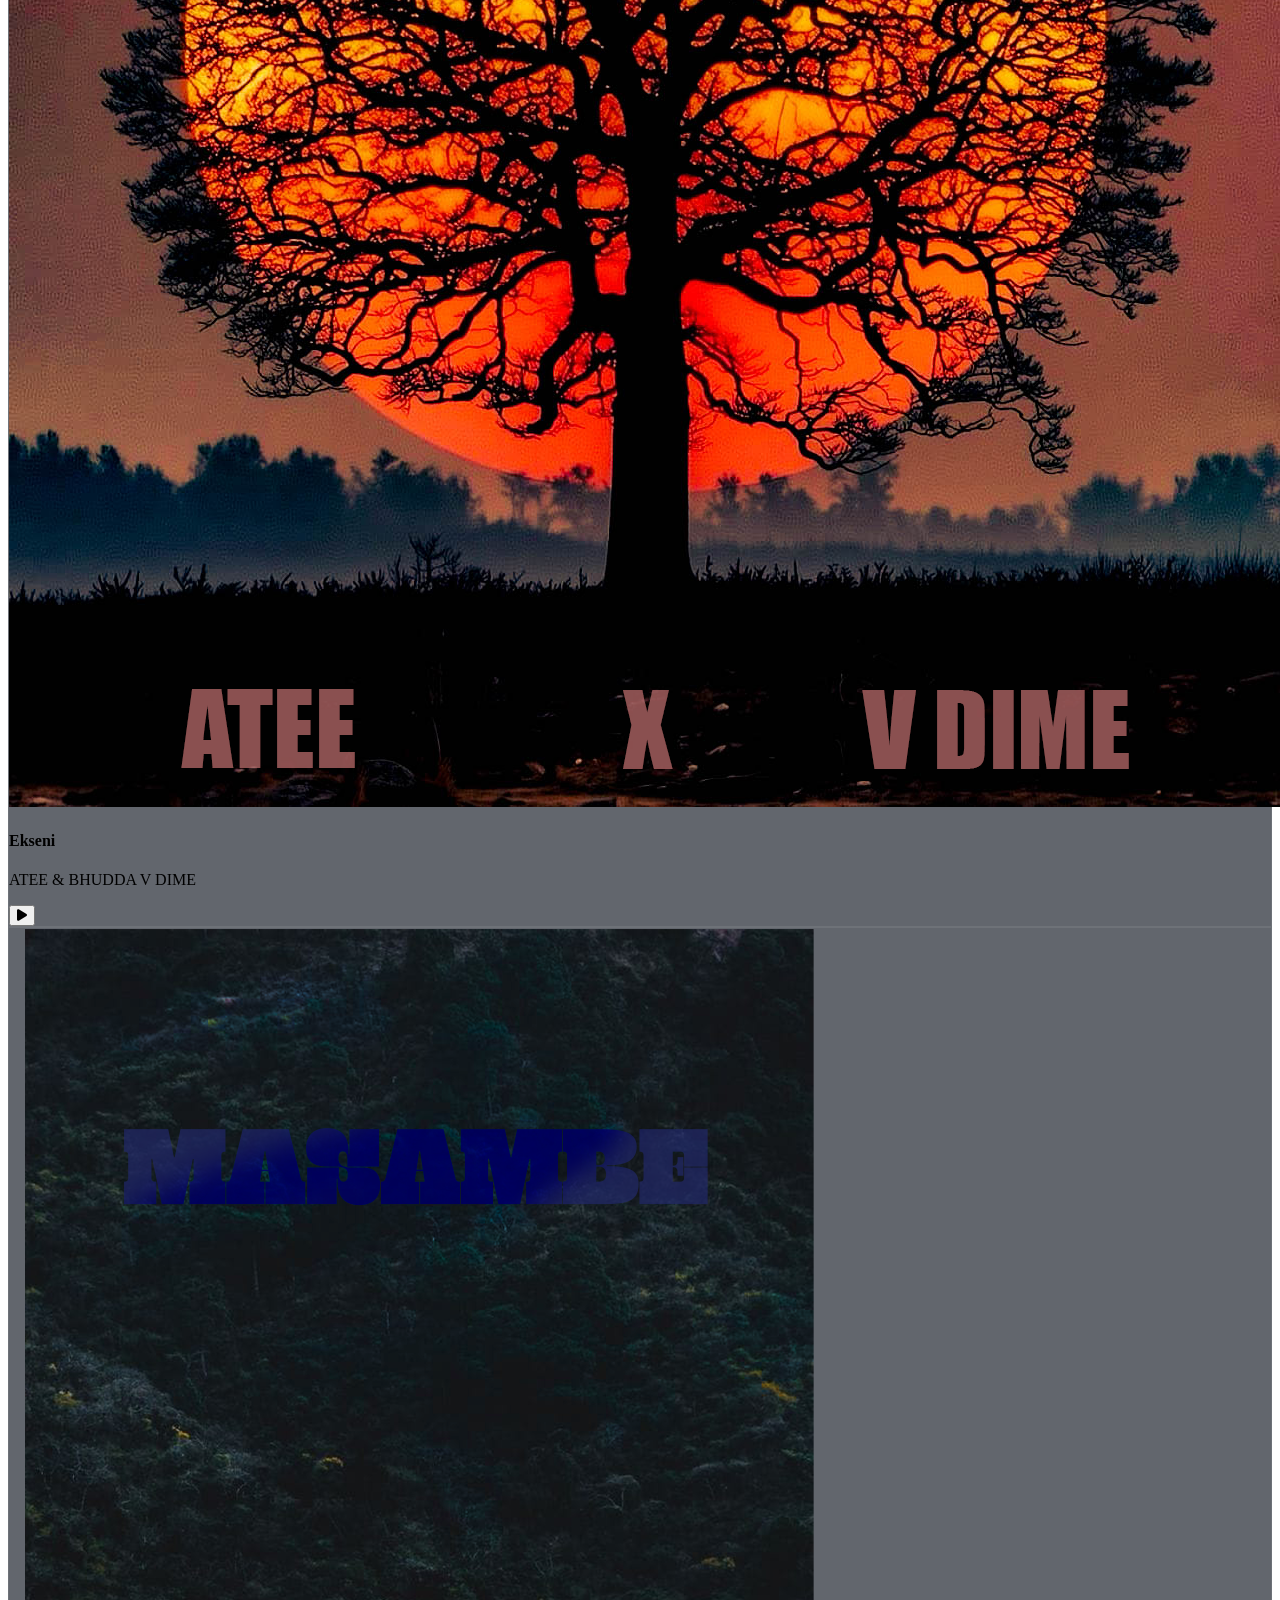
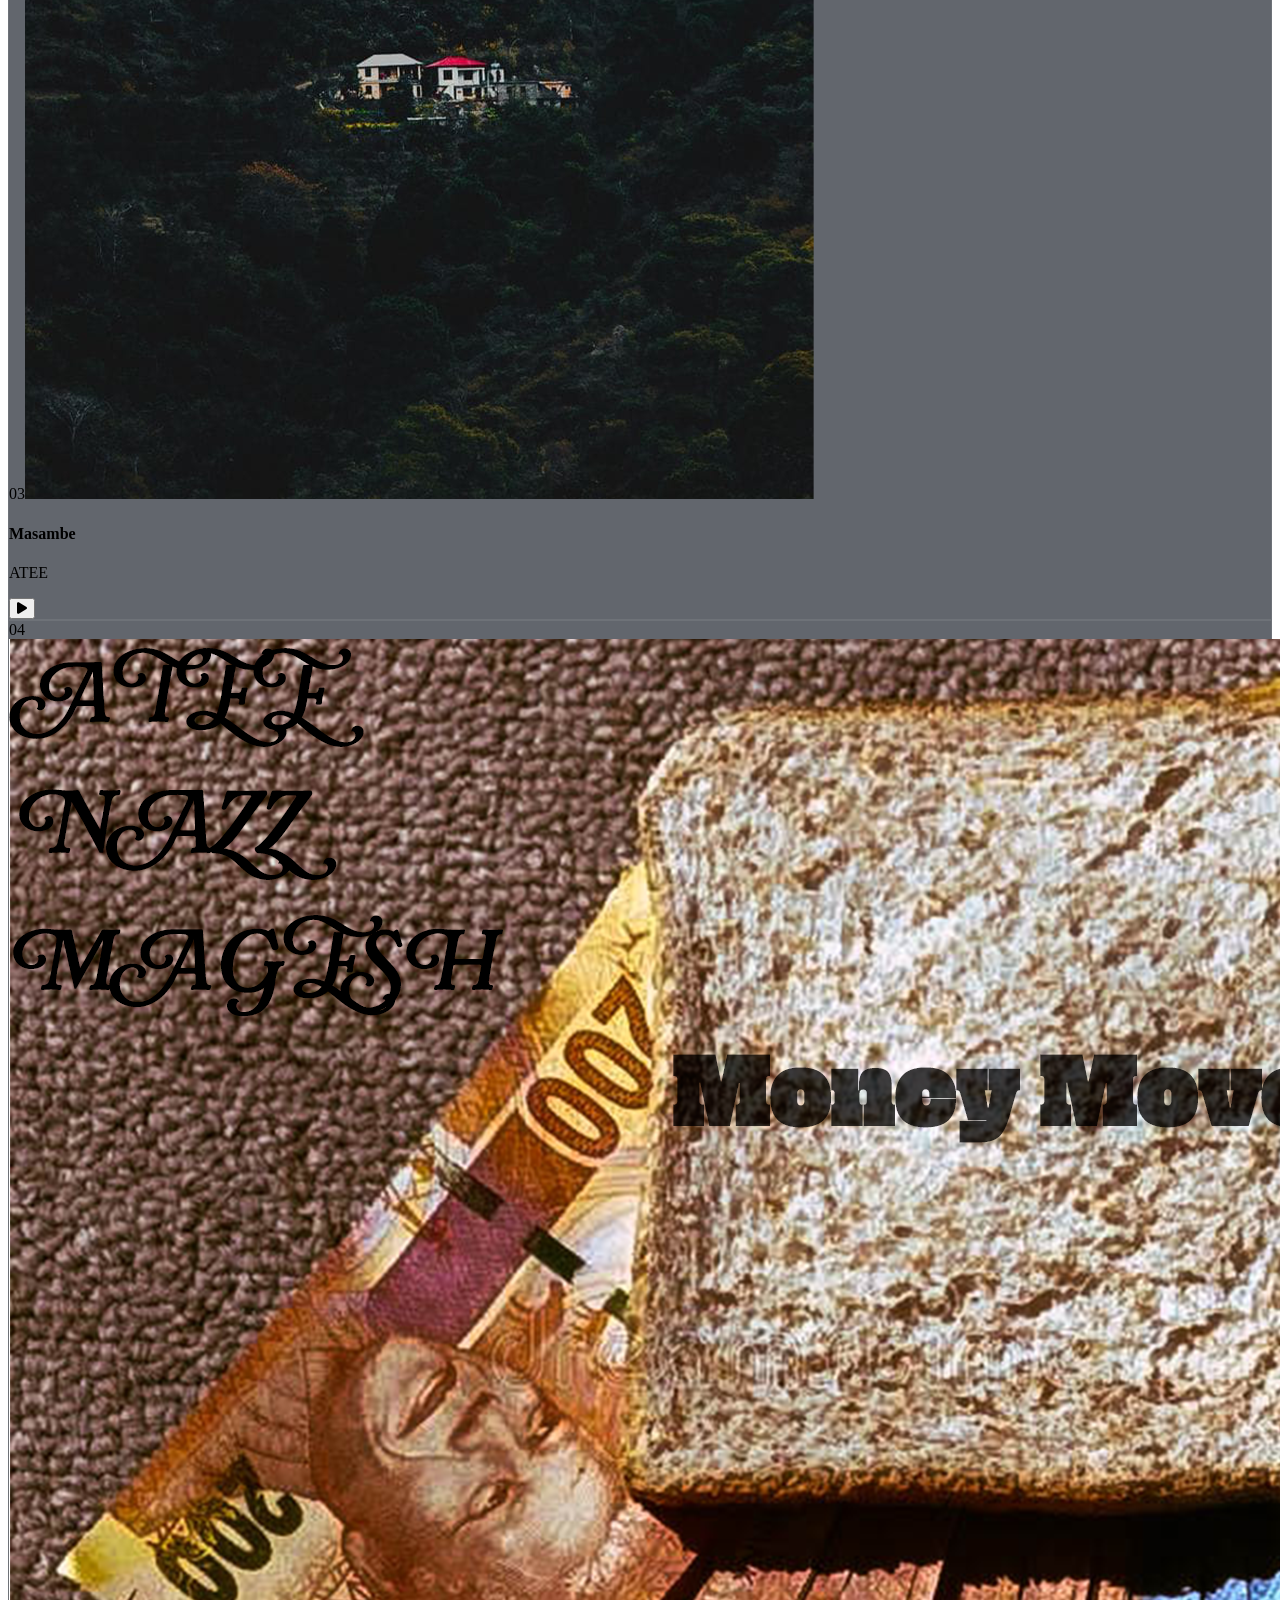
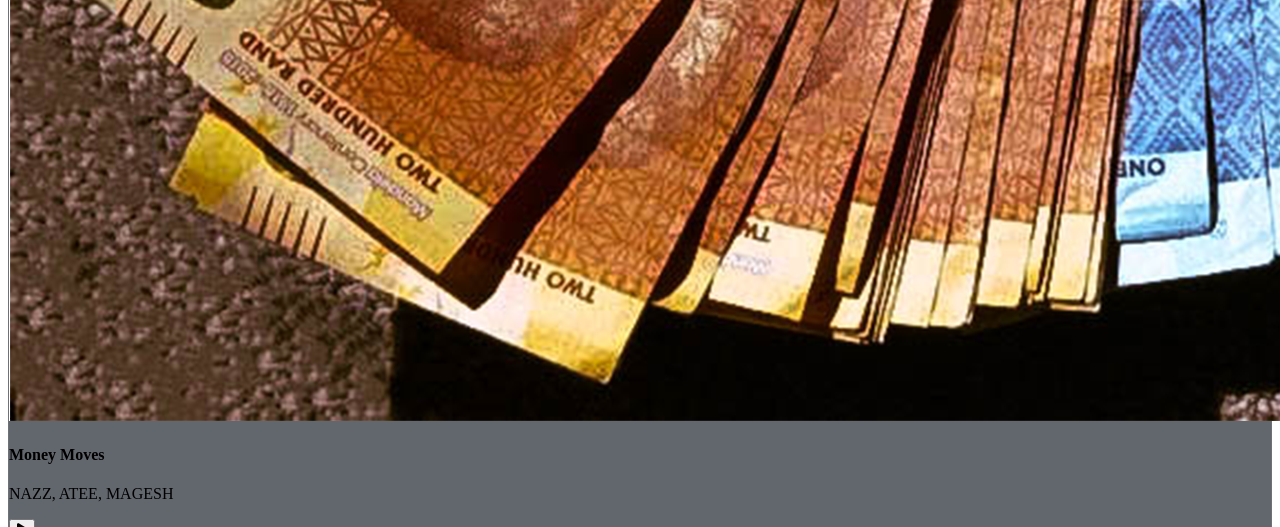
==== commit 1fac1509: "Fit logo animations in loader column" ====
--- a/sample.html
+++ b/sample.html
@@ -14,9 +14,9 @@
             theme: {
                 extend: {
                     colors: {
-                        neonGreen: '#00ff88',
-                        neonCyan: '#00e5ff',
-                        neonPurple: '#a855f7',
+                        neonGreen: '#ff416c',
+                        neonCyan: '#e91e63',
+                        neonPurple: '#ff5d83',
                         darkBase: '#090a0f',
                         darkCard: 'rgba(18, 22, 36, 0.7)',
                     },
@@ -39,7 +39,7 @@
         ::-webkit-scrollbar { width: 6px; }
         ::-webkit-scrollbar-track { background: rgba(10, 12, 18, 0.8); }
         ::-webkit-scrollbar-thumb { background: #1e293b; border-radius: 9999px; }
-        ::-webkit-scrollbar-thumb:hover { background: #00ff88; }
+        ::-webkit-scrollbar-thumb:hover { background: #ff416c; }
         .glass-panel { background: rgba(15, 20, 32, 0.65); backdrop-filter: blur(16px); -webkit-backdrop-filter: blur(16px); border: 1px solid rgba(255, 255, 255, 0.08); }
         .glass-nav { background: rgba(10, 12, 18, 0.8); backdrop-filter: blur(20px); border-bottom: 1px solid rgba(255, 255, 255, 0.05); }
         .loader-bar { animation: equalizer 1s ease-in-out infinite alternate; }
@@ -53,7 +53,7 @@
         .glow-orb { position: absolute; border-radius: 50%; filter: blur(100px); opacity: 0.15; transition: all 1s ease; }
         .paused-spin { animation-play-state: paused !important; }
         input[type="range"] { -webkit-appearance: none; background: rgba(255, 255, 255, 0.1); border-radius: 9999px; height: 4px; }
-        input[type="range"]::-webkit-slider-thumb { -webkit-appearance: none; height: 12px; width: 12px; border-radius: 50%; background: #00ff88; cursor: pointer; box-shadow: 0 0 10px rgba(0, 255, 136, 0.8); transition: transform 0.1s; }
+        input[type="range"]::-webkit-slider-thumb { -webkit-appearance: none; height: 12px; width: 12px; border-radius: 50%; background: #ff416c; cursor: pointer; box-shadow: 0 0 10px rgba(255, 65, 108, 0.8); transition: transform 0.1s; }
         input[type="range"]::-webkit-slider-thumb:hover { transform: scale(1.3); }
     </style>
 </head>
@@ -71,18 +71,9 @@
         </button>
         <div class="relative flex flex-col items-center max-w-md w-full px-6">
             <div class="relative mb-10 flex items-center justify-center">
-                <div class="absolute w-48 h-48 rounded-full border border-neonGreen/20 animate-ping opacity-75"></div>
-                <div class="absolute w-64 h-64 rounded-full border border-neonCyan/20 animate-pulse"></div>
-                <div id="loader-vinyl" class="relative w-40 h-40 rounded-full bg-slate-900 border-4 border-slate-800 shadow-2xl flex items-center justify-center animate-spin-slow shadow-[0_0_40px_rgba(0,255,136,0.15)]">
-                    <div class="absolute inset-2 rounded-full border border-slate-800/80"></div>
-                    <div class="absolute inset-5 rounded-full border border-slate-800/80"></div>
-                    <div class="absolute inset-8 rounded-full border border-slate-800/80"></div>
-                    <div class="absolute inset-11 rounded-full border border-slate-800/80"></div>
-                    <div class="w-14 h-14 rounded-full bg-gradient-to-tr from-neonGreen to-neonCyan flex items-center justify-center p-0.5">
-                        <div class="w-full h-full rounded-full bg-slate-950 flex items-center justify-center"><div class="w-3 h-3 rounded-full bg-white"></div></div>
-                    </div>
-                </div>
-                <div class="absolute bottom-[-15px] flex items-end justify-center gap-1.5 h-10 px-4 py-1 rounded-full bg-slate-950/80 border border-slate-800">
+                <div class="absolute w-40 h-40 rounded-full border border-neonGreen/20 animate-ping opacity-40"></div>
+                <div class="absolute w-56 h-56 rounded-full border border-neonCyan/15 animate-pulse"></div>
+                <div class="relative w-28 h-28 rounded-full bg-slate-900/70 border border-slate-800/80 shadow-2xl flex items-center justify-center shadow-[0_0_40px_rgba(255,65,108,0.15)]"><div class="absolute inset-0 rounded-full border border-white/5"></div><img src="/samples/akt-logo.png" alt="AKT Media Productions" class="w-16 h-16 object-contain drop-shadow-[0_0_30px_rgba(255,65,108,0.4)] animate-pulse"></div><div class="absolute -bottom-2 flex items-end justify-center gap-1 h-6 px-3 py-0.5 rounded-full bg-slate-950/80 border border-slate-800/70">
                     <div class="loader-bar w-1 bg-neonGreen rounded-full"></div>
                     <div class="loader-bar w-1 bg-neonCyan rounded-full"></div>
                     <div class="loader-bar w-1 bg-neonGreen rounded-full"></div>
@@ -90,7 +81,7 @@
                     <div class="loader-bar w-1 bg-neonCyan rounded-full"></div>
                 </div>
             </div>
-            <h1 class="text-3xl font-extrabold tracking-widest text-transparent bg-clip-text bg-gradient-to-r from-neonGreen via-neonCyan to-white mb-2">AKT MEDIA PRODUCTIONS</h1>
+            <div class="flex items-center gap-3 mb-2"><img src="/samples/akt-logo.png" alt="AKT Media Productions" class="h-12 w-auto object-contain"><span class="text-2xl md:text-3xl font-extrabold tracking-widest text-transparent bg-clip-text bg-gradient-to-r from-white to-slate-300">AKT MEDIA PRODUCTIONS</span></div>
             <p id="loader-status" class="text-xs uppercase tracking-widest text-slate-400 font-semibold mb-8">Synthesizing Audio Context...</p>
             <div class="w-full bg-slate-800/60 rounded-full h-2.5 mb-4 p-0.5 overflow-hidden border border-slate-700/50 shadow-inner">
                 <div id="loader-progress-bar" class="bg-gradient-to-r from-neonGreen to-neonCyan h-full rounded-full w-0 transition-all duration-300 shadow-[0_0_12px_rgba(0,255,136,0.8)]"></div>
@@ -108,8 +99,7 @@
     <div id="app-container" class="relative z-10 flex flex-col h-screen opacity-0 transition-opacity duration-1000">
         <header class="glass-nav h-16 px-6 flex items-center justify-between shrink-0">
             <div class="flex items-center gap-3">
-                <div class="w-8 h-8 rounded-lg bg-gradient-to-tr from-neonGreen to-neonCyan flex items-center justify-center text-slate-950 font-black text-sm">AKT</div>
-                <span class="font-bold text-lg tracking-wider bg-clip-text text-transparent bg-gradient-to-r from-white to-slate-400">AKT MEDIA PRODUCTIONS</span>
+                <img src="/samples/akt-logo.png" alt="AKT Media Productions" class="h-9 w-auto object-contain"><span class="font-bold text-lg tracking-wider bg-clip-text text-transparent bg-gradient-to-r from-white to-slate-400 hidden sm:inline">AKT MEDIA PRODUCTIONS</span>
             </div>
             <div class="flex items-center gap-4">
                 <a href="/" class="text-xs text-slate-400 hover:text-neonGreen transition-colors">? Back to Main Site</a>
